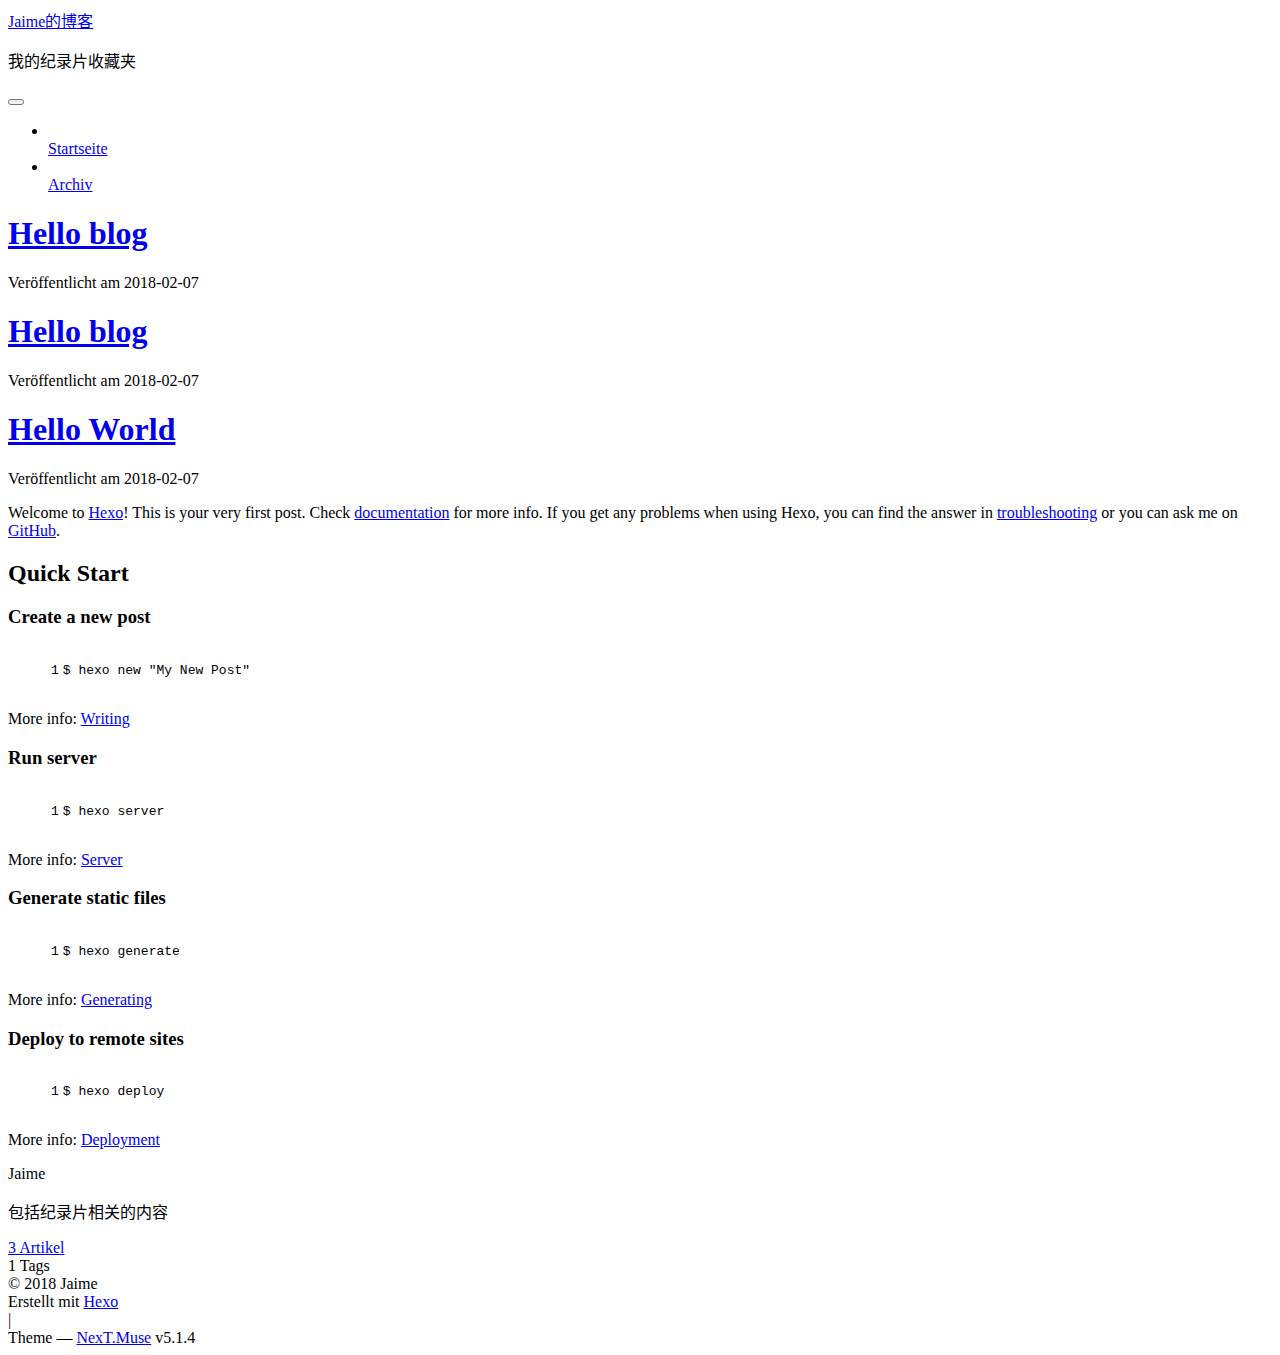
==== index.html @ 362475fe "Site updated: 2018-02-07 18:49:34" ====
<!DOCTYPE html>



  


<html class="theme-next muse use-motion" lang="zh-CN">
<head>
  <meta charset="UTF-8"/>
<meta http-equiv="X-UA-Compatible" content="IE=edge" />
<meta name="viewport" content="width=device-width, initial-scale=1, maximum-scale=1"/>
<meta name="theme-color" content="#222">









<meta http-equiv="Cache-Control" content="no-transform" />
<meta http-equiv="Cache-Control" content="no-siteapp" />
















  
  
  <link href="/Jaimell.github.io/lib/fancybox/source/jquery.fancybox.css?v=2.1.5" rel="stylesheet" type="text/css" />







<link href="/Jaimell.github.io/lib/font-awesome/css/font-awesome.min.css?v=4.6.2" rel="stylesheet" type="text/css" />

<link href="/Jaimell.github.io/css/main.css?v=5.1.4" rel="stylesheet" type="text/css" />


  <link rel="apple-touch-icon" sizes="180x180" href="/Jaimell.github.io/images/apple-touch-icon-next.png?v=5.1.4">


  <link rel="icon" type="image/png" sizes="32x32" href="/Jaimell.github.io/images/favicon-32x32-next.png?v=5.1.4">


  <link rel="icon" type="image/png" sizes="16x16" href="/Jaimell.github.io/images/favicon-16x16-next.png?v=5.1.4">


  <link rel="mask-icon" href="/Jaimell.github.io/images/logo.svg?v=5.1.4" color="#222">





  <meta name="keywords" content="Hexo, NexT" />










<meta name="description" content="包括纪录片相关的内容">
<meta property="og:type" content="website">
<meta property="og:title" content="Jaime的博客">
<meta property="og:url" content="https://github.com/Jaimell/Jaimell.github.io/index.html">
<meta property="og:site_name" content="Jaime的博客">
<meta property="og:description" content="包括纪录片相关的内容">
<meta property="og:locale" content="zh-CN">
<meta name="twitter:card" content="summary">
<meta name="twitter:title" content="Jaime的博客">
<meta name="twitter:description" content="包括纪录片相关的内容">



<script type="text/javascript" id="hexo.configurations">
  var NexT = window.NexT || {};
  var CONFIG = {
    root: '/Jaimell.github.io/',
    scheme: 'Muse',
    version: '5.1.4',
    sidebar: {"position":"left","display":"post","offset":12,"b2t":false,"scrollpercent":false,"onmobile":false},
    fancybox: true,
    tabs: true,
    motion: {"enable":true,"async":false,"transition":{"post_block":"fadeIn","post_header":"slideDownIn","post_body":"slideDownIn","coll_header":"slideLeftIn","sidebar":"slideUpIn"}},
    duoshuo: {
      userId: '0',
      author: 'Author'
    },
    algolia: {
      applicationID: '',
      apiKey: '',
      indexName: '',
      hits: {"per_page":10},
      labels: {"input_placeholder":"Search for Posts","hits_empty":"We didn't find any results for the search: ${query}","hits_stats":"${hits} results found in ${time} ms"}
    }
  };
</script>



  <link rel="canonical" href="https://github.com/Jaimell/Jaimell.github.io/"/>





  <title>Jaime的博客</title>
  








</head>

<body itemscope itemtype="http://schema.org/WebPage" lang="zh-CN">

  
  
    
  

  <div class="container sidebar-position-left 
  page-home">
    <div class="headband"></div>

    <header id="header" class="header" itemscope itemtype="http://schema.org/WPHeader">
      <div class="header-inner"><div class="site-brand-wrapper">
  <div class="site-meta ">
    

    <div class="custom-logo-site-title">
      <a href="/Jaimell.github.io/"  class="brand" rel="start">
        <span class="logo-line-before"><i></i></span>
        <span class="site-title">Jaime的博客</span>
        <span class="logo-line-after"><i></i></span>
      </a>
    </div>
      
        <p class="site-subtitle">我的纪录片收藏夹</p>
      
  </div>

  <div class="site-nav-toggle">
    <button>
      <span class="btn-bar"></span>
      <span class="btn-bar"></span>
      <span class="btn-bar"></span>
    </button>
  </div>
</div>

<nav class="site-nav">
  

  
    <ul id="menu" class="menu">
      
        
        <li class="menu-item menu-item-home">
          <a href="/Jaimell.github.io/" rel="section">
            
              <i class="menu-item-icon fa fa-fw fa-home"></i> <br />
            
            Startseite
          </a>
        </li>
      
        
        <li class="menu-item menu-item-archives">
          <a href="/Jaimell.github.io/archives/" rel="section">
            
              <i class="menu-item-icon fa fa-fw fa-archive"></i> <br />
            
            Archiv
          </a>
        </li>
      

      
    </ul>
  

  
</nav>



 </div>
    </header>

    <main id="main" class="main">
      <div class="main-inner">
        <div class="content-wrap">
          <div id="content" class="content">
            
  <section id="posts" class="posts-expand">
    
      

  

  
  
  

  <article class="post post-type-normal" itemscope itemtype="http://schema.org/Article">
  
  
  
  <div class="post-block">
    <link itemprop="mainEntityOfPage" href="https://github.com/Jaimell/Jaimell.github.io/Jaimell.github.io/2018/02/07/Hello-blog-1/">

    <span hidden itemprop="author" itemscope itemtype="http://schema.org/Person">
      <meta itemprop="name" content="Jaime">
      <meta itemprop="description" content="">
      <meta itemprop="image" content="/Jaimell.github.io/images/avatar.gif">
    </span>

    <span hidden itemprop="publisher" itemscope itemtype="http://schema.org/Organization">
      <meta itemprop="name" content="Jaime的博客">
    </span>

    
      <header class="post-header">

        
        
          <h1 class="post-title" itemprop="name headline">
                
                <a class="post-title-link" href="/Jaimell.github.io/2018/02/07/Hello-blog-1/" itemprop="url">Hello blog</a></h1>
        

        <div class="post-meta">
          <span class="post-time">
            
              <span class="post-meta-item-icon">
                <i class="fa fa-calendar-o"></i>
              </span>
              
                <span class="post-meta-item-text">Veröffentlicht am</span>
              
              <time title="Post created" itemprop="dateCreated datePublished" datetime="2018-02-07T15:24:14+08:00">
                2018-02-07
              </time>
            

            

            
          </span>

          

          
            
          

          
          

          

          

          

        </div>
      </header>
    

    
    
    
    <div class="post-body" itemprop="articleBody">

      
      

      
        
          
            
          
        
      
    </div>
    
    
    

    

    

    

    <footer class="post-footer">
      

      

      

      
      
        <div class="post-eof"></div>
      
    </footer>
  </div>
  
  
  
  </article>


    
      

  

  
  
  

  <article class="post post-type-normal" itemscope itemtype="http://schema.org/Article">
  
  
  
  <div class="post-block">
    <link itemprop="mainEntityOfPage" href="https://github.com/Jaimell/Jaimell.github.io/Jaimell.github.io/2018/02/07/Hello-blog/">

    <span hidden itemprop="author" itemscope itemtype="http://schema.org/Person">
      <meta itemprop="name" content="Jaime">
      <meta itemprop="description" content="">
      <meta itemprop="image" content="/Jaimell.github.io/images/avatar.gif">
    </span>

    <span hidden itemprop="publisher" itemscope itemtype="http://schema.org/Organization">
      <meta itemprop="name" content="Jaime的博客">
    </span>

    
      <header class="post-header">

        
        
          <h1 class="post-title" itemprop="name headline">
                
                <a class="post-title-link" href="/Jaimell.github.io/2018/02/07/Hello-blog/" itemprop="url">Hello blog</a></h1>
        

        <div class="post-meta">
          <span class="post-time">
            
              <span class="post-meta-item-icon">
                <i class="fa fa-calendar-o"></i>
              </span>
              
                <span class="post-meta-item-text">Veröffentlicht am</span>
              
              <time title="Post created" itemprop="dateCreated datePublished" datetime="2018-02-07T12:18:34+08:00">
                2018-02-07
              </time>
            

            

            
          </span>

          

          
            
          

          
          

          

          

          

        </div>
      </header>
    

    
    
    
    <div class="post-body" itemprop="articleBody">

      
      

      
        
          
            
          
        
      
    </div>
    
    
    

    

    

    

    <footer class="post-footer">
      

      

      

      
      
        <div class="post-eof"></div>
      
    </footer>
  </div>
  
  
  
  </article>


    
      

  

  
  
  

  <article class="post post-type-normal" itemscope itemtype="http://schema.org/Article">
  
  
  
  <div class="post-block">
    <link itemprop="mainEntityOfPage" href="https://github.com/Jaimell/Jaimell.github.io/Jaimell.github.io/2018/02/07/hello-world/">

    <span hidden itemprop="author" itemscope itemtype="http://schema.org/Person">
      <meta itemprop="name" content="Jaime">
      <meta itemprop="description" content="">
      <meta itemprop="image" content="/Jaimell.github.io/images/avatar.gif">
    </span>

    <span hidden itemprop="publisher" itemscope itemtype="http://schema.org/Organization">
      <meta itemprop="name" content="Jaime的博客">
    </span>

    
      <header class="post-header">

        
        
          <h1 class="post-title" itemprop="name headline">
                
                <a class="post-title-link" href="/Jaimell.github.io/2018/02/07/hello-world/" itemprop="url">Hello World</a></h1>
        

        <div class="post-meta">
          <span class="post-time">
            
              <span class="post-meta-item-icon">
                <i class="fa fa-calendar-o"></i>
              </span>
              
                <span class="post-meta-item-text">Veröffentlicht am</span>
              
              <time title="Post created" itemprop="dateCreated datePublished" datetime="2018-02-07T11:53:44+08:00">
                2018-02-07
              </time>
            

            

            
          </span>

          

          
            
          

          
          

          

          

          

        </div>
      </header>
    

    
    
    
    <div class="post-body" itemprop="articleBody">

      
      

      
        
          
            <p>Welcome to <a href="https://hexo.io/" target="_blank" rel="noopener">Hexo</a>! This is your very first post. Check <a href="https://hexo.io/docs/" target="_blank" rel="noopener">documentation</a> for more info. If you get any problems when using Hexo, you can find the answer in <a href="https://hexo.io/docs/troubleshooting.html" target="_blank" rel="noopener">troubleshooting</a> or you can ask me on <a href="https://github.com/hexojs/hexo/issues">GitHub</a>.</p>
<h2 id="Quick-Start"><a href="#Quick-Start" class="headerlink" title="Quick Start"></a>Quick Start</h2><h3 id="Create-a-new-post"><a href="#Create-a-new-post" class="headerlink" title="Create a new post"></a>Create a new post</h3><figure class="highlight bash"><table><tr><td class="gutter"><pre><span class="line">1</span><br></pre></td><td class="code"><pre><span class="line">$ hexo new <span class="string">"My New Post"</span></span><br></pre></td></tr></table></figure>
<p>More info: <a href="https://hexo.io/docs/writing.html" target="_blank" rel="noopener">Writing</a></p>
<h3 id="Run-server"><a href="#Run-server" class="headerlink" title="Run server"></a>Run server</h3><figure class="highlight bash"><table><tr><td class="gutter"><pre><span class="line">1</span><br></pre></td><td class="code"><pre><span class="line">$ hexo server</span><br></pre></td></tr></table></figure>
<p>More info: <a href="https://hexo.io/docs/server.html" target="_blank" rel="noopener">Server</a></p>
<h3 id="Generate-static-files"><a href="#Generate-static-files" class="headerlink" title="Generate static files"></a>Generate static files</h3><figure class="highlight bash"><table><tr><td class="gutter"><pre><span class="line">1</span><br></pre></td><td class="code"><pre><span class="line">$ hexo generate</span><br></pre></td></tr></table></figure>
<p>More info: <a href="https://hexo.io/docs/generating.html" target="_blank" rel="noopener">Generating</a></p>
<h3 id="Deploy-to-remote-sites"><a href="#Deploy-to-remote-sites" class="headerlink" title="Deploy to remote sites"></a>Deploy to remote sites</h3><figure class="highlight bash"><table><tr><td class="gutter"><pre><span class="line">1</span><br></pre></td><td class="code"><pre><span class="line">$ hexo deploy</span><br></pre></td></tr></table></figure>
<p>More info: <a href="https://hexo.io/docs/deployment.html" target="_blank" rel="noopener">Deployment</a></p>

          
        
      
    </div>
    
    
    

    

    

    

    <footer class="post-footer">
      

      

      

      
      
        <div class="post-eof"></div>
      
    </footer>
  </div>
  
  
  
  </article>


    
  </section>

  


          </div>
          


          

        </div>
        
          
  
  <div class="sidebar-toggle">
    <div class="sidebar-toggle-line-wrap">
      <span class="sidebar-toggle-line sidebar-toggle-line-first"></span>
      <span class="sidebar-toggle-line sidebar-toggle-line-middle"></span>
      <span class="sidebar-toggle-line sidebar-toggle-line-last"></span>
    </div>
  </div>

  <aside id="sidebar" class="sidebar">
    
    <div class="sidebar-inner">

      

      

      <section class="site-overview-wrap sidebar-panel sidebar-panel-active">
        <div class="site-overview">
          <div class="site-author motion-element" itemprop="author" itemscope itemtype="http://schema.org/Person">
            
              <p class="site-author-name" itemprop="name">Jaime</p>
              <p class="site-description motion-element" itemprop="description">包括纪录片相关的内容</p>
          </div>

          <nav class="site-state motion-element">

            
              <div class="site-state-item site-state-posts">
              
                <a href="/Jaimell.github.io/archives/">
              
                  <span class="site-state-item-count">3</span>
                  <span class="site-state-item-name">Artikel</span>
                </a>
              </div>
            

            

            
              
              
              <div class="site-state-item site-state-tags">
                
                  <span class="site-state-item-count">1</span>
                  <span class="site-state-item-name">Tags</span>
                
              </div>
            

          </nav>

          

          

          
          

          
          

          

        </div>
      </section>

      

      

    </div>
  </aside>


        
      </div>
    </main>

    <footer id="footer" class="footer">
      <div class="footer-inner">
        <div class="copyright">&copy; <span itemprop="copyrightYear">2018</span>
  <span class="with-love">
    <i class="fa fa-user"></i>
  </span>
  <span class="author" itemprop="copyrightHolder">Jaime</span>

  
</div>


  <div class="powered-by">Erstellt mit  <a class="theme-link" target="_blank" href="https://hexo.io">Hexo</a></div>



  <span class="post-meta-divider">|</span>



  <div class="theme-info">Theme &mdash; <a class="theme-link" target="_blank" href="https://github.com/iissnan/hexo-theme-next">NexT.Muse</a> v5.1.4</div>




        







        
      </div>
    </footer>

    
      <div class="back-to-top">
        <i class="fa fa-arrow-up"></i>
        
      </div>
    

    

  </div>

  

<script type="text/javascript">
  if (Object.prototype.toString.call(window.Promise) !== '[object Function]') {
    window.Promise = null;
  }
</script>









  












  
  
    <script type="text/javascript" src="/Jaimell.github.io/lib/jquery/index.js?v=2.1.3"></script>
  

  
  
    <script type="text/javascript" src="/Jaimell.github.io/lib/fastclick/lib/fastclick.min.js?v=1.0.6"></script>
  

  
  
    <script type="text/javascript" src="/Jaimell.github.io/lib/jquery_lazyload/jquery.lazyload.js?v=1.9.7"></script>
  

  
  
    <script type="text/javascript" src="/Jaimell.github.io/lib/velocity/velocity.min.js?v=1.2.1"></script>
  

  
  
    <script type="text/javascript" src="/Jaimell.github.io/lib/velocity/velocity.ui.min.js?v=1.2.1"></script>
  

  
  
    <script type="text/javascript" src="/Jaimell.github.io/lib/fancybox/source/jquery.fancybox.pack.js?v=2.1.5"></script>
  


  


  <script type="text/javascript" src="/Jaimell.github.io/js/src/utils.js?v=5.1.4"></script>

  <script type="text/javascript" src="/Jaimell.github.io/js/src/motion.js?v=5.1.4"></script>



  
  

  

  


  <script type="text/javascript" src="/Jaimell.github.io/js/src/bootstrap.js?v=5.1.4"></script>



  


  




	





  





  












  





  

  

  

  
  

  

  

  

</body>
</html>
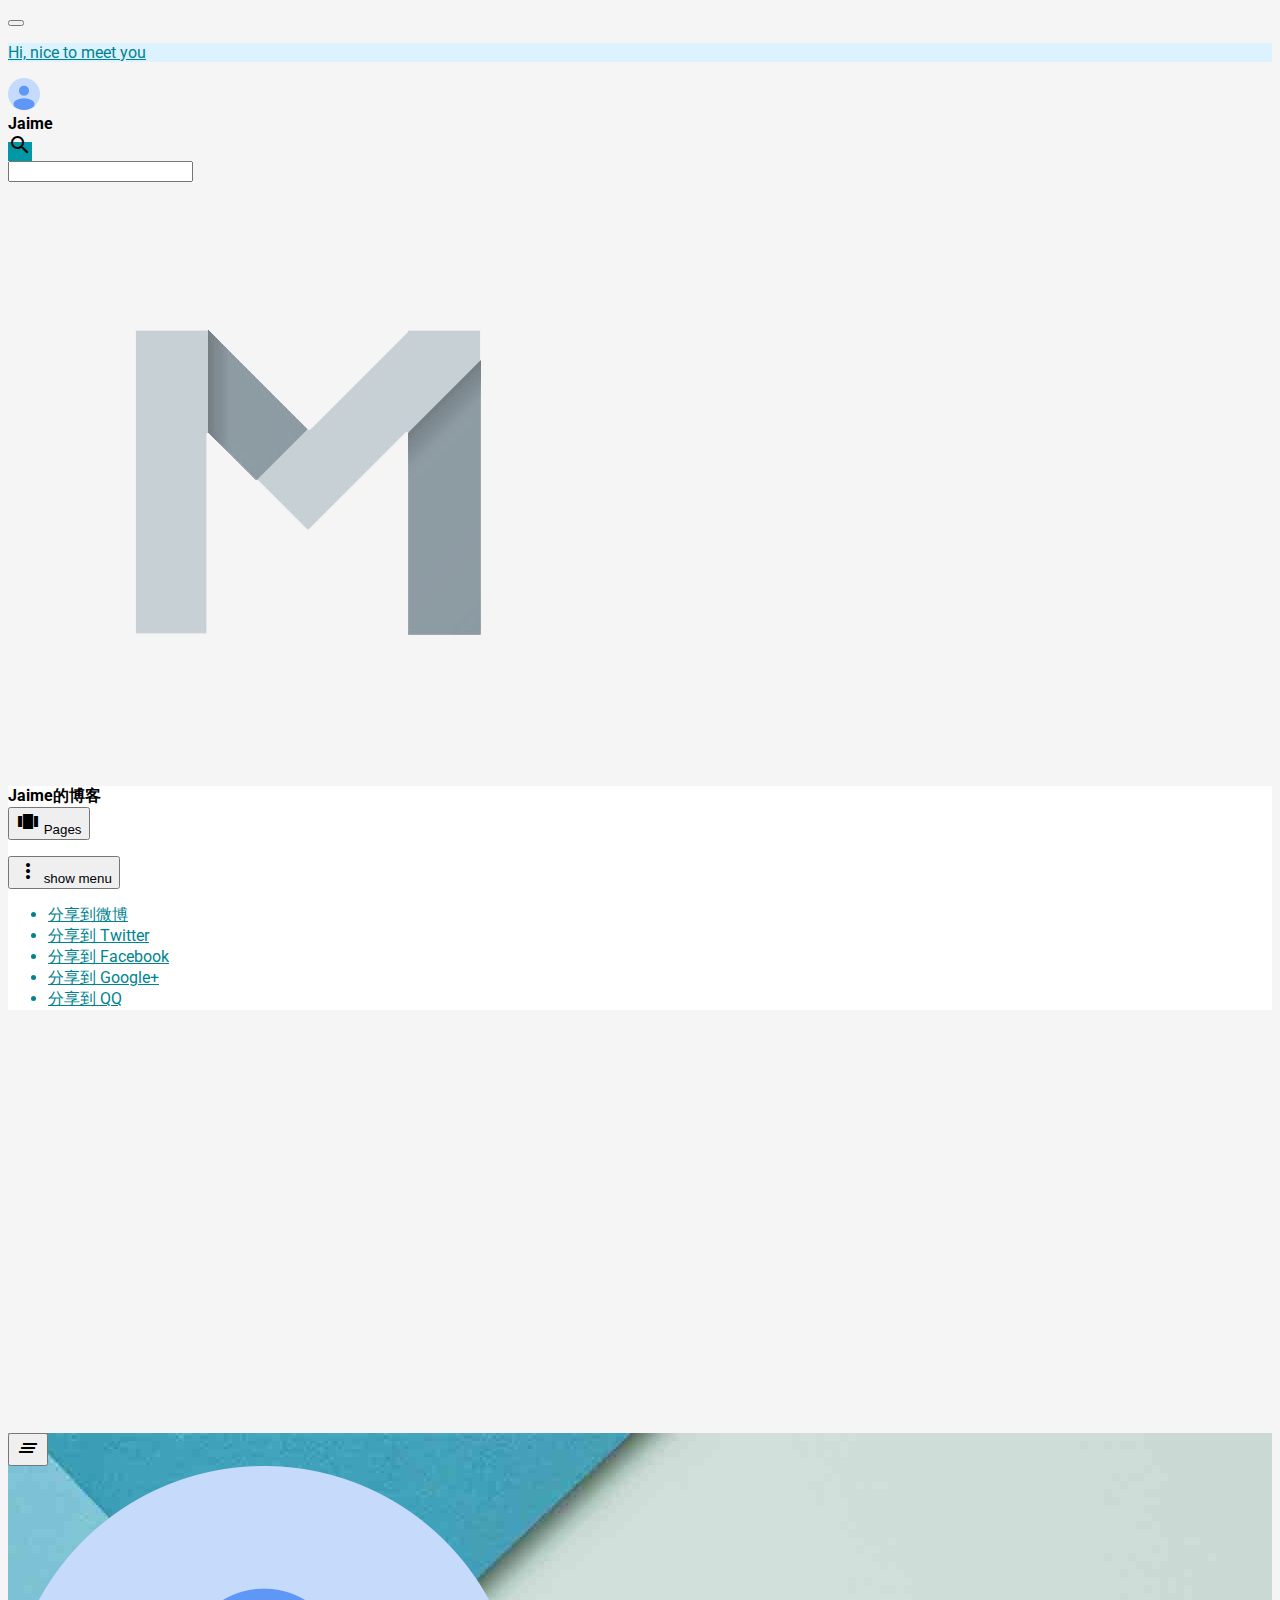
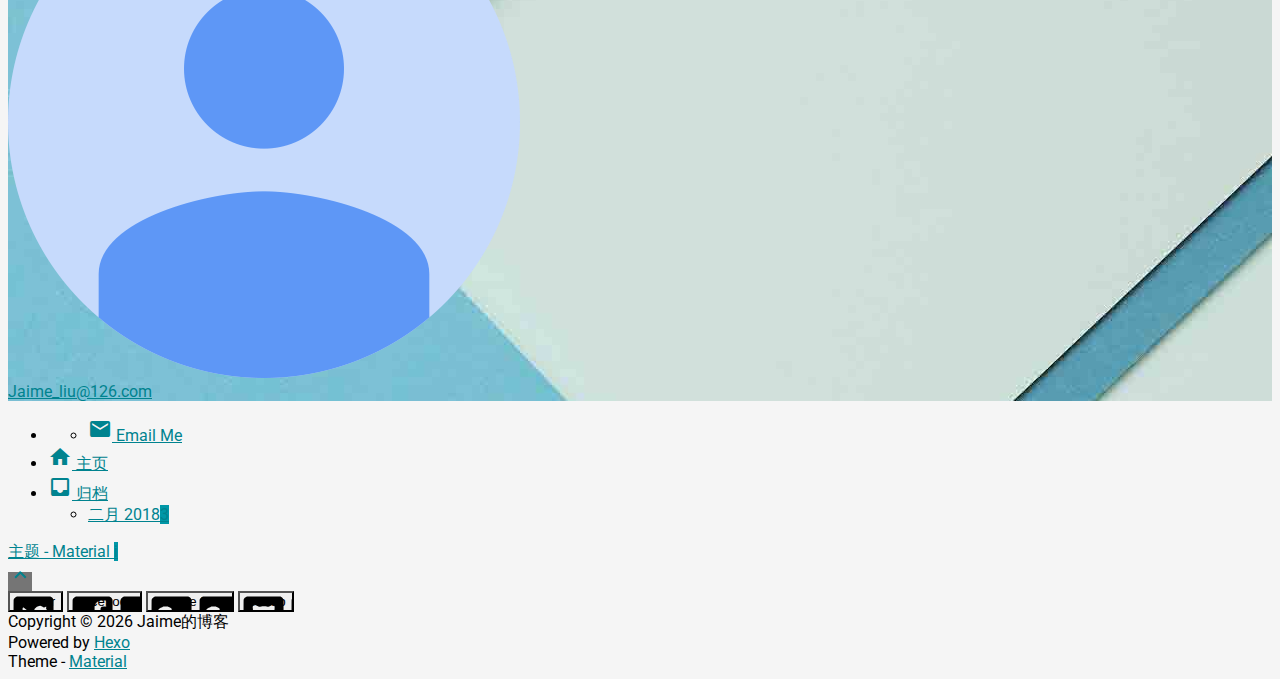
==== commit ed8d0dbf: "Site updated: 2018-02-07 20:38:04" ====
--- a/index.html
+++ b/index.html
@@ -1,738 +1,921 @@
 <!DOCTYPE html>
-
-
-
-  
-
-
-<html class="theme-next muse use-motion" lang="zh-CN">
-<head>
-  <meta charset="UTF-8"/>
-<meta http-equiv="X-UA-Compatible" content="IE=edge" />
-<meta name="viewport" content="width=device-width, initial-scale=1, maximum-scale=1"/>
-<meta name="theme-color" content="#222">
-
-
-
-
-
-
-
-
-
-<meta http-equiv="Cache-Control" content="no-transform" />
-<meta http-equiv="Cache-Control" content="no-siteapp" />
-
-
-
-
-
-
-
-
-
-
-
-
-
-
-
-
-  
-  
-  <link href="/Jaimell.github.io/lib/fancybox/source/jquery.fancybox.css?v=2.1.5" rel="stylesheet" type="text/css" />
-
-
-
-
-
-
-
-<link href="/Jaimell.github.io/lib/font-awesome/css/font-awesome.min.css?v=4.6.2" rel="stylesheet" type="text/css" />
-
-<link href="/Jaimell.github.io/css/main.css?v=5.1.4" rel="stylesheet" type="text/css" />
-
-
-  <link rel="apple-touch-icon" sizes="180x180" href="/Jaimell.github.io/images/apple-touch-icon-next.png?v=5.1.4">
-
-
-  <link rel="icon" type="image/png" sizes="32x32" href="/Jaimell.github.io/images/favicon-32x32-next.png?v=5.1.4">
-
-
-  <link rel="icon" type="image/png" sizes="16x16" href="/Jaimell.github.io/images/favicon-16x16-next.png?v=5.1.4">
-
-
-  <link rel="mask-icon" href="/Jaimell.github.io/images/logo.svg?v=5.1.4" color="#222">
-
-
-
-
-
-  <meta name="keywords" content="Hexo, NexT" />
-
-
-
-
-
-
-
-
-
-
-<meta name="description" content="包括纪录片相关的内容">
-<meta property="og:type" content="website">
-<meta property="og:title" content="Jaime的博客">
-<meta property="og:url" content="https://github.com/Jaimell/Jaimell.github.io/index.html">
-<meta property="og:site_name" content="Jaime的博客">
-<meta property="og:description" content="包括纪录片相关的内容">
-<meta property="og:locale" content="zh-CN">
-<meta name="twitter:card" content="summary">
-<meta name="twitter:title" content="Jaime的博客">
-<meta name="twitter:description" content="包括纪录片相关的内容">
-
-
-
-<script type="text/javascript" id="hexo.configurations">
-  var NexT = window.NexT || {};
-  var CONFIG = {
-    root: '/Jaimell.github.io/',
-    scheme: 'Muse',
-    version: '5.1.4',
-    sidebar: {"position":"left","display":"post","offset":12,"b2t":false,"scrollpercent":false,"onmobile":false},
-    fancybox: true,
-    tabs: true,
-    motion: {"enable":true,"async":false,"transition":{"post_block":"fadeIn","post_header":"slideDownIn","post_body":"slideDownIn","coll_header":"slideLeftIn","sidebar":"slideUpIn"}},
-    duoshuo: {
-      userId: '0',
-      author: 'Author'
+<html style="display: none;" lang="zh">
+    <head>
+    <meta charset="utf-8">
+    <!--
+        © Material Theme
+        https://github.com/viosey/hexo-theme-material
+        Version: 1.4.0 -->
+    <script>window.materialVersion = "1.4.0"</script>
+
+    <!-- Title -->
+    
+    <title>
+        
+        Jaime的博客
+    </title>
+
+    <!-- dns prefetch -->
+    <meta http-equiv="x-dns-prefetch-control" content="on">
+    
+    
+    
+    
+    
+    
+    
+    
+    
+    
+
+    <!-- Meta & Info -->
+    <meta http-equiv="X-UA-Compatible">
+    <meta name="viewport" content="width=device-width, initial-scale=1, user-scalable=no">
+    <meta name="theme-color" content="#0097A7">
+    <meta name="author" content="Jaime">
+    <meta name="description" itemprop="description" content="包括纪录片相关的内容">
+    <meta name="keywords" content="null">
+
+    <!-- Site Verification -->
+    
+    
+
+    <!-- Favicons -->
+    <link rel="icon shortcut" type="image/ico" href="/img/favicon.png">
+    <link rel="icon" sizes="192x192" href="/img/favicon.png">
+    <link rel="apple-touch-icon" href="/img/favicon.png">
+
+    <!--iOS -->
+    <meta name="apple-mobile-web-app-title" content="Title">
+    <meta name="apple-mobile-web-app-capable" content="yes">
+    <meta name="apple-mobile-web-app-status-bar-style" content="black">
+    <meta name="HandheldFriendly" content="True">
+    <meta name="MobileOptimized" content="480">
+
+    <!-- Add to homescreen for Chrome on Android -->
+    <meta name="mobile-web-app-capable" content="yes">
+
+    <!-- Add to homescreen for Safari on iOS -->
+    <meta name="apple-mobile-web-app-capable" content="yes">
+    <meta name="apple-mobile-web-app-status-bar-style" content="black">
+    <meta name="apple-mobile-web-app-title" content="Jaime的博客">
+
+    <!-- The Open Graph protocol -->
+    <meta property="og:url" content="https://github.com/Jaimell/Jaimell.github.io">
+    <meta property="og:type" content="blog">
+    <meta property="og:title" content="Jaime的博客">
+    <meta property="og:image" content="/img/favicon.png" />
+    <meta property="og:description" content="包括纪录片相关的内容">
+    
+
+    
+
+    <!-- The Twitter Card protocol -->
+    <meta name="twitter:title" content="Jaime的博客">
+    <meta name="twitter:description" content="包括纪录片相关的内容">
+    <meta name="twitter:image" content="/img/favicon.png">
+    <meta name="twitter:card" content="summary_large_image" />
+    <meta name="twitter:url" content="https://github.com/Jaimell/Jaimell.github.io" />
+
+    <!-- Add canonical link for SEO -->
+    
+        <link rel="canonical" href="https://github.com/Jaimell/Jaimell.github.io" />
+    
+
+    <!-- Structured-data for SEO -->
+    
+        
+<script type="application/ld+json">
+{
+    "@context": "http://schema.org",
+    "@type": "Website",
+    "publisher": {
+        "@type": "Organization",
+        "name": "Jaime的博客",
+        "logo": "/img/favicon.png"
     },
-    algolia: {
-      applicationID: '',
-      apiKey: '',
-      indexName: '',
-      hits: {"per_page":10},
-      labels: {"input_placeholder":"Search for Posts","hits_empty":"We didn't find any results for the search: ${query}","hits_stats":"${hits} results found in ${time} ms"}
+    "url": "https://github.com/Jaimell/Jaimell.github.io/Jaimell.github.io/index.html",
+    "image": {
+        "@type": "ImageObject",
+        "url": "/img/favicon.png"
+    },
+    "mainEntityOfPage": {
+        "@type": "WebPage",
+        "@id": "https://github.com/Jaimell/Jaimell.github.io"
+    },
+    "description": "包括纪录片相关的内容"
+}
+</script>
+
+
+
+
+    
+
+    <!--[if lte IE 9]>
+        <link rel="stylesheet" href="/css/ie-blocker.css">
+
+        
+            <script src="/js/ie-blocker.zhCN.js"></script>
+        
+    <![endif]-->
+
+    <!-- Import lsloader -->
+    <script>(function(){window.lsloader={jsRunSequence:[],jsnamemap:{},cssnamemap:{}};lsloader.removeLS=function(key){try{localStorage.removeItem(key)}catch(e){}};lsloader.setLS=function(key,val){try{localStorage.setItem(key,val)}catch(e){}};lsloader.getLS=function(key){var val="";try{val=localStorage.getItem(key)}catch(e){val=""}return val};versionString="/*"+materialVersion+"*/";lsloader.clean=function(){try{var keys=[];for(var i=0;i<localStorage.length;i++){keys.push(localStorage.key(i))}keys.forEach(function(key){var data=lsloader.getLS(key);if(data&&data.indexOf(versionString)===-1){lsloader.removeLS(key)}})}catch(e){}};lsloader.clean();lsloader.load=function(jsname,jspath,cssonload){cssonload=cssonload||function(){};var code;code=this.getLS(jsname);if(code&&code.indexOf(versionString)===-1){this.removeLS(jsname);this.requestResource(jsname,jspath,cssonload);return}if(code){var versionNumber=code.split(versionString)[0];if(versionNumber!=jspath){console.log("reload:"+jspath);this.removeLS(jsname);this.requestResource(jsname,jspath,cssonload);return}code=code.split(versionString)[1];if(/\.js?.+$/.test(versionNumber)){this.jsRunSequence.push({name:jsname,code:code});this.runjs(jspath,jsname,code)}else{document.getElementById(jsname).appendChild(document.createTextNode(code));cssonload()}}else{this.requestResource(jsname,jspath,cssonload)}};lsloader.requestResource=function(name,path,cssonload){var that=this;if(/\.js?.+$/.test(path)){this.iojs(path,name,function(path,name,code){that.setLS(name,path+versionString+code);that.runjs(path,name,code)})}else if(/\.css?.+$/.test(path)){this.iocss(path,name,function(code){document.getElementById(name).appendChild(document.createTextNode(code));that.setLS(name,path+versionString+code)},cssonload)}};lsloader.iojs=function(path,jsname,callback){var that=this;that.jsRunSequence.push({name:jsname,code:""});try{var xhr=new XMLHttpRequest;xhr.open("get",path,true);xhr.onreadystatechange=function(){if(xhr.readyState==4){if(xhr.status>=200&&xhr.status<300||xhr.status==304){if(xhr.response!=""){callback(path,jsname,xhr.response);return}}that.jsfallback(path,jsname)}};xhr.send(null)}catch(e){that.jsfallback(path,jsname)}};lsloader.iocss=function(path,jsname,callback,cssonload){var that=this;try{var xhr=new XMLHttpRequest;xhr.open("get",path,true);xhr.onreadystatechange=function(){if(xhr.readyState==4){if(xhr.status>=200&&xhr.status<300||xhr.status==304){if(xhr.response!=""){callback(xhr.response);cssonload();return}}that.cssfallback(path,jsname,cssonload)}};xhr.send(null)}catch(e){that.cssfallback(path,jsname,cssonload)}};lsloader.iofonts=function(path,jsname,callback,cssonload){var that=this;try{var xhr=new XMLHttpRequest;xhr.open("get",path,true);xhr.onreadystatechange=function(){if(xhr.readyState==4){if(xhr.status>=200&&xhr.status<300||xhr.status==304){if(xhr.response!=""){callback(xhr.response);cssonload();return}}that.cssfallback(path,jsname,cssonload)}};xhr.send(null)}catch(e){that.cssfallback(path,jsname,cssonload)}};lsloader.runjs=function(path,name,code){if(!!name&&!!code){for(var k in this.jsRunSequence){if(this.jsRunSequence[k].name==name){this.jsRunSequence[k].code=code}}}if(!!this.jsRunSequence[0]&&!!this.jsRunSequence[0].code&&this.jsRunSequence[0].status!="failed"){var script=document.createElement("script");script.appendChild(document.createTextNode(this.jsRunSequence[0].code));script.type="text/javascript";document.getElementsByTagName("head")[0].appendChild(script);this.jsRunSequence.shift();if(this.jsRunSequence.length>0){this.runjs()}}else if(!!this.jsRunSequence[0]&&this.jsRunSequence[0].status=="failed"){var that=this;var script=document.createElement("script");script.src=this.jsRunSequence[0].path;script.type="text/javascript";this.jsRunSequence[0].status="loading";script.onload=function(){that.jsRunSequence.shift();if(that.jsRunSequence.length>0){that.runjs()}};document.body.appendChild(script)}};lsloader.tagLoad=function(path,name){this.jsRunSequence.push({name:name,code:"",path:path,status:"failed"});this.runjs()};lsloader.jsfallback=function(path,name){if(!!this.jsnamemap[name]){return}else{this.jsnamemap[name]=name}for(var k in this.jsRunSequence){if(this.jsRunSequence[k].name==name){this.jsRunSequence[k].code="";this.jsRunSequence[k].status="failed";this.jsRunSequence[k].path=path}}this.runjs()};lsloader.cssfallback=function(path,name,cssonload){if(!!this.cssnamemap[name]){return}else{this.cssnamemap[name]=1}var link=document.createElement("link");link.type="text/css";link.href=path;link.rel="stylesheet";link.onload=link.onerror=cssonload;var root=document.getElementsByTagName("script")[0];root.parentNode.insertBefore(link,root)};lsloader.runInlineScript=function(scriptId,codeId){var code=document.getElementById(codeId).innerText;this.jsRunSequence.push({name:scriptId,code:code});this.runjs()};lsloader.loadCombo=function(jslist){var updateList="";var requestingModules={};for(var k in jslist){var LS=this.getLS(jslist[k].name);if(!!LS){var version=LS.split(versionString)[0];var code=LS.split(versionString)[1]}else{var version=""}if(version==jslist[k].path){this.jsRunSequence.push({name:jslist[k].name,code:code,path:jslist[k].path})}else{this.jsRunSequence.push({name:jslist[k].name,code:null,path:jslist[k].path,status:"comboloading"});requestingModules[jslist[k].name]=true;updateList+=(updateList==""?"":";")+jslist[k].path}}var that=this;if(!!updateList){var xhr=new XMLHttpRequest;xhr.open("get",combo+updateList,true);xhr.onreadystatechange=function(){if(xhr.readyState==4){if(xhr.status>=200&&xhr.status<300||xhr.status==304){if(xhr.response!=""){that.runCombo(xhr.response,requestingModules);return}}else{for(var i in that.jsRunSequence){if(requestingModules[that.jsRunSequence[i].name]){that.jsRunSequence[i].status="failed"}}that.runjs()}}};xhr.send(null)}this.runjs()};lsloader.runCombo=function(comboCode,requestingModules){comboCode=comboCode.split("/*combojs*/");comboCode.shift();for(var k in this.jsRunSequence){if(!!requestingModules[this.jsRunSequence[k].name]&&!!comboCode[0]){this.jsRunSequence[k].status="comboJS";this.jsRunSequence[k].code=comboCode[0];this.setLS(this.jsRunSequence[k].name,this.jsRunSequence[k].path+versionString+comboCode[0]);comboCode.shift()}}this.runjs()}})();</script>
+
+    <!-- Import CSS & jQuery -->
+    
+        <style id="css/material.min.css"></style><script>if(typeof window.lsLoadCSSMaxNums === "undefined")window.lsLoadCSSMaxNums = 0;window.lsLoadCSSMaxNums++;lsloader.load("css/material.min.css","/Jaimell.github.io/css/material.min.css?fJTiM/K1J3dWIruo3pxtAw==",function(){if(typeof window.lsLoadCSSNums === "undefined")window.lsLoadCSSNums = 0;window.lsLoadCSSNums++;if(window.lsLoadCSSNums == window.lsLoadCSSMaxNums)document.documentElement.style.display="";})</script>
+        <style id="css/style.min.css"></style><script>if(typeof window.lsLoadCSSMaxNums === "undefined")window.lsLoadCSSMaxNums = 0;window.lsLoadCSSMaxNums++;lsloader.load("css/style.min.css","/Jaimell.github.io/css/style.min.css?oCSEO3ST+aEypEwttTDI9g==",function(){if(typeof window.lsLoadCSSNums === "undefined")window.lsLoadCSSNums = 0;window.lsLoadCSSNums++;if(window.lsLoadCSSNums == window.lsLoadCSSMaxNums)document.documentElement.style.display="";})</script>
+        
+        
+            <style>
+    
+    .footer-sns-facebook {
+        background-image: url([data-uri]);
     }
-  };
+    
+    
+    .footer-sns-twitter {
+        background-image: url([data-uri]);
+    }
+    
+    
+    .footer-sns-gplus {
+        background-image: url([data-uri]);
+    }
+    
+    
+    
+    
+    
+    .footer-sns-github {
+        background-image: url([data-uri]);
+    }
+    
+    
+    
+    
+    
+</style>
+
+        
+        <!-- Config CSS -->
+
+<!-- Other Styles -->
+<style>
+  body, html {
+    font-family: Roboto, "Helvetica Neue", Helvetica, "PingFang SC", "Hiragino Sans GB", "Microsoft YaHei", "微软雅黑", Arial, sans-serif;
+  }
+
+  a {
+    color: #00838F;
+  }
+
+  .mdl-card__media,
+  #search-label,
+  #search-form-label:after,
+  #scheme-Paradox .hot_tags-count,
+  #scheme-Paradox .sidebar_archives-count,
+  #scheme-Paradox .sidebar-colored .sidebar-header,
+  #scheme-Paradox .sidebar-colored .sidebar-badge{
+    background-color: #0097A7 !important;
+  }
+
+  /* Sidebar User Drop Down Menu Text Color */
+  #scheme-Paradox .sidebar-colored .sidebar-nav>.dropdown>.dropdown-menu>li>a:hover,
+  #scheme-Paradox .sidebar-colored .sidebar-nav>.dropdown>.dropdown-menu>li>a:focus {
+    color: #0097A7 !important;
+  }
+
+  #post_entry-right-info,
+  .sidebar-colored .sidebar-nav li:hover > a,
+  .sidebar-colored .sidebar-nav li:hover > a i,
+  .sidebar-colored .sidebar-nav li > a:hover,
+  .sidebar-colored .sidebar-nav li > a:hover i,
+  .sidebar-colored .sidebar-nav li > a:focus i,
+  .sidebar-colored .sidebar-nav > .open > a,
+  .sidebar-colored .sidebar-nav > .open > a:hover,
+  .sidebar-colored .sidebar-nav > .open > a:focus,
+  #ds-reset #ds-ctx .ds-ctx-entry .ds-ctx-head a {
+    color: #0097A7 !important;
+  }
+
+  .toTop {
+    background: #757575 !important;
+  }
+
+  .material-layout .material-post>.material-nav,
+  .material-layout .material-index>.material-nav,
+  .material-nav a {
+    color: #757575;
+  }
+
+  #scheme-Paradox .MD-burger-layer {
+    background-color: #757575;
+  }
+
+  #scheme-Paradox #post-toc-trigger-btn {
+    color: #757575;
+  }
+
+  .post-toc a:hover {
+    color: #00838F;
+    text-decoration: underline;
+  }
+
+</style>
+
+
+<!-- Theme Background Related-->
+
+    <style>
+      body{
+        background-color: #F5F5F5;
+      }
+
+      /* blog_info bottom background */
+      #scheme-Paradox .material-layout .something-else .mdl-card__supporting-text{
+        background-color: #fff;
+      }
+    </style>
+
+
+
+
+<!-- Fade Effect -->
+
+    <style>
+      .fade {
+        transition: all 800ms linear;
+        -webkit-transform: translate3d(0,0,0);
+        -moz-transform: translate3d(0,0,0);
+        -ms-transform: translate3d(0,0,0);
+        -o-transform: translate3d(0,0,0);
+        transform: translate3d(0,0,0);
+        opacity: 1;
+      }
+
+      .fade.out{
+        opacity: 0;
+      }
+    </style>
+
+
+<!-- Import Font -->
+
+    <link href="https://fonts.googleapis.com/css?family=Roboto:300,400,500" rel="stylesheet">
+    <link href="https://fonts.googleapis.com/icon?family=Material+Icons"rel="stylesheet">
+
+
+        <script>lsloader.load("js/jquery.min.js","/Jaimell.github.io/js/jquery.min.js?qcusAULNeBksqffqUM2+Ig==")</script>
+    
+    
+    <script>function Queue(){this.dataStore=[];this.offer=b;this.poll=d;this.execNext=a;this.debug=false;this.startDebug=c;function b(e){if(this.debug){console.log("Offered a Queued Function.")}if(typeof e==="function"){this.dataStore.push(e)}else{console.log("You must offer a function.")}}function d(){if(this.debug){console.log("Polled a Queued Function.")}return this.dataStore.shift()}function a(){var e=this.poll();if(e!==undefined){if(this.debug){console.log("Run a Queued Function.")}e()}}function c(){this.debug=true}}var queue=new Queue();</script>
+
+    <!-- Analytics -->
+    
+
+    <!-- Custom Head -->
+    
+</head>
+
+
+    
+        <body id="scheme-Paradox" class="lazy">
+            <div class="material-layout  mdl-js-layout has-drawer is-upgraded">
+                
+
+                <!-- Main Container -->
+                <main class="material-layout__content" id="main">
+
+                    <!-- Top Anchor -->
+                    <div id="top"></div>
+
+                    
+                        <!-- Hamburger Button -->
+                        <button class="MD-burger-icon sidebar-toggle">
+                            <span class="MD-burger-layer"></span>
+                        </button>
+                    
+
+                    <!-- Index Module -->
+<div class="material-index mdl-grid">
+    
+        <!-- Paradox Header -->
+        <!-- Daily pic -->
+<div class="mdl-card mdl-shadow--2dp daily-pic mdl-cell mdl-cell--8-col index-top-block">
+
+    <!-- Pic & Slogan -->
+    <div class="mdl-card__media mdl-color-text--grey-50" style="background-image:url(/img/daily_pic.png)">
+        <p class="index-top-block-slogan"><a href="#">
+        
+            
+                Hi, nice to meet you
+            
+        
+        </a></p>
+    </div>
+
+    <!-- Avatar & Name -->
+    <div class="mdl-card__supporting-text meta mdl-color-text--grey-600">
+        <!-- Author Avatar -->
+        <div id="author-avatar">
+            <img src="/img/avatar.png" width="32px" height="32px" alt="avatar">
+        </div>
+        <div>
+            <strong>Jaime</strong>
+        </div>
+    </div>
+</div>
+
+        <!-- Blog info -->
+<div class="mdl-card mdl-shadow--2dp something-else mdl-cell mdl-cell--8-col mdl-cell--4-col-desktop index-top-block">
+
+    <!-- Search -->
+    
+    <!-- Google -->
+    <div class="mdl-textfield mdl-js-textfield mdl-textfield--expandable" method="post" action="">
+        <label id="search-label" class="mdl-button mdl-js-ripple-effect mdl-js-button mdl-button--fab mdl-color--accent mdl-shadow--4dp" for="search">
+            <i class="material-icons mdl-color-text--white" role="presentation">search</i>
+        </label>
+
+        <form autocomplete="off" id="search-form" method="get" action="//google.com/search" accept-charset="UTF-8" class="mdl-textfield__expandable-holder" target="_blank">
+            <input class="mdl-textfield__input search-input" type="search" name="q" id="search" placeholder="">
+            <label id="search-form-label" class="mdl-textfield__label" for="search"></label>
+
+            <input type="hidden" name="sitesearch" value="https://github.com/Jaimell/Jaimell.github.io">
+        </form>
+    </div>
+
+
+
+
+
+
+
+    <!-- LOGO -->
+    <div class="something-else-logo mdl-color--white mdl-color-text--grey-600">
+        <a href="#" target="_blank">
+            <img src="/img/logo.png" alt="logo" />
+        </a>
+    </div>
+
+    <!-- Infomation -->
+    <div class="mdl-card__supporting-text meta meta--fill mdl-color-text--grey-600">
+        <!-- Blog Title -->
+        <div>
+            <strong>Jaime的博客</strong>
+        </div>
+        <div class="section-spacer"></div>
+
+        <!-- Pages -->
+        <button id="show-pages-button" class="mdl-button mdl-js-button mdl-js-ripple-effect mdl-button--icon">
+            <i class="material-icons" role="presentation">view_carousel</i>
+            <span class="visuallyhidden">Pages</span>
+        </button>
+        <ul class="mdl-menu mdl-js-menu mdl-menu--bottom-right" for="show-pages-button">
+            
+        </ul>
+
+        <!-- Menu -->
+        <button id="menubtn" class="mdl-button mdl-js-button mdl-js-ripple-effect mdl-button--icon">
+            <i class="material-icons" role="presentation">more_vert</i>
+            <span class="visuallyhidden">show menu</span>
+        </button>
+        <ul class="mdl-menu mdl-js-menu mdl-menu--bottom-right" for="menubtn">
+            
+
+            
+
+            
+                <a class="index_share-link" href="http://service.weibo.com/share/share.php?appkey=&title=Jaime的博客&url=https://github.com/Jaimell/Jaimell.github.io/Jaimell.github.io/&pic=&searchPic=false&style=simple" target="_blank">
+                    <li class="mdl-menu__item mdl-js-ripple-effect">
+                        分享到微博
+                    </li>
+                </a>
+            
+
+            
+                <a class="index_share-link" href="https://twitter.com/intent/tweet?text=Jaime的博客&url=https://github.com/Jaimell/Jaimell.github.io/Jaimell.github.io/&via=Jaime" target="_blank">
+                    <li class="mdl-menu__item mdl-js-ripple-effect">
+                        分享到 Twitter
+                    </li>
+                </a>
+            
+
+            
+                <a class="index_share-link" href="https://www.facebook.com/sharer/sharer.php?u=https://github.com/Jaimell/Jaimell.github.io/Jaimell.github.io/index.html" target="_blank">
+                    <li class="mdl-menu__item mdl-js-ripple-effect">
+                        分享到 Facebook
+                    </li>
+                </a>
+            
+
+            
+                <a class="index_share-link" href="https://plus.google.com/share?url=https://github.com/Jaimell/Jaimell.github.io/Jaimell.github.io/" target="_blank">
+                    <li class="mdl-menu__item mdl-js-ripple-effect">
+                        分享到 Google+
+                    </li>
+                </a>
+            
+
+            
+
+            
+                <a class="post_share-link" href="http://connect.qq.com/widget/shareqq/index.html?site=Jaime的博客&title=Jaime的博客&summary=包括纪录片相关的内容&pics=https://github.com/Jaimell/Jaimell.github.io/img/favicon.png&url=https://github.com/Jaimell/Jaimell.github.io/Jaimell.github.io/" target="_blank">
+                    <li class="mdl-menu__item">
+                        分享到 QQ
+                    </li>
+                </a>
+            
+
+            
+        </ul>
+    </div>
+</div>
+
+    
+    <div class="locate-thumbnail-symbol"></div>
+
+    <!-- Pin on top -->
+    
+
+    <!-- Normal Post -->
+    
+        
+            
+                <!-- Paradox Thumbnail -->
+                <div class="post_entry-module mdl-card mdl-shadow--2dp mdl-cell mdl-cell--12-col fade out">
+    <!-- Post Thumbnail -->
+    
+        
+            <!-- Random Thumbnail -->
+            <div class="post_thumbnail-random mdl-card__media mdl-color-text--grey-50">
+        
+    
+
+        <!-- Post Title -->
+        <p class="article-headline-p"><a href="/Jaimell.github.io/2018/02/07/Hello-blog-1/">Hello blog</a></p>
+    </div>
+
+    <!-- Post Excerpt -->
+    <div class="mdl-color-text--grey-600 mdl-card__supporting-text post_entry-content">
+        
+            
+        
+        &nbsp;&nbsp;&nbsp;
+        <span>
+            <a href="/Jaimell.github.io/2018/02/07/Hello-blog-1/" target="_self">阅读全文</a>
+        </span>
+    </div>
+    <!-- Post_entry Info-->
+    <div id="post_entry-info">
+        <div id="post_entry-left-info" class="mdl-card__supporting-text meta mdl-color-text--grey-600 ">
+            <!-- Author Avatar -->
+            <div id="author-avatar">
+                <img src="/img/avatar.png" width="44px" height="44px" alt="Jaime's avatar">
+            </div>
+            <div>
+                <strong>Jaime</strong>
+                <span>2月 07, 2018</span>
+            </div>
+        </div>
+        <div id="post_entry-right-info">
+            <!-- Category -->
+            <span class="post_entry-category">
+                
+            </span>
+
+            
+
+            
+
+            <!-- Post Views -->
+            <span class="post_entry-views">
+            </span>
+        </div>
+    </div>
+</div>
+
+            
+            
+        
+    
+        
+            
+                <!-- Paradox Thumbnail -->
+                <div class="post_entry-module mdl-card mdl-shadow--2dp mdl-cell mdl-cell--12-col fade out">
+    <!-- Post Thumbnail -->
+    
+        
+            <!-- Random Thumbnail -->
+            <div class="post_thumbnail-random mdl-card__media mdl-color-text--grey-50">
+        
+    
+
+        <!-- Post Title -->
+        <p class="article-headline-p"><a href="/Jaimell.github.io/2018/02/07/Hello-blog/">Hello blog</a></p>
+    </div>
+
+    <!-- Post Excerpt -->
+    <div class="mdl-color-text--grey-600 mdl-card__supporting-text post_entry-content">
+        
+            
+        
+        &nbsp;&nbsp;&nbsp;
+        <span>
+            <a href="/Jaimell.github.io/2018/02/07/Hello-blog/" target="_self">阅读全文</a>
+        </span>
+    </div>
+    <!-- Post_entry Info-->
+    <div id="post_entry-info">
+        <div id="post_entry-left-info" class="mdl-card__supporting-text meta mdl-color-text--grey-600 ">
+            <!-- Author Avatar -->
+            <div id="author-avatar">
+                <img src="/img/avatar.png" width="44px" height="44px" alt="Jaime's avatar">
+            </div>
+            <div>
+                <strong>Jaime</strong>
+                <span>2月 07, 2018</span>
+            </div>
+        </div>
+        <div id="post_entry-right-info">
+            <!-- Category -->
+            <span class="post_entry-category">
+                
+            </span>
+
+            
+
+            
+
+            <!-- Post Views -->
+            <span class="post_entry-views">
+            </span>
+        </div>
+    </div>
+</div>
+
+            
+            
+        
+    
+        
+            
+                <!-- Paradox Thumbnail -->
+                <div class="post_entry-module mdl-card mdl-shadow--2dp mdl-cell mdl-cell--12-col fade out">
+    <!-- Post Thumbnail -->
+    
+        
+            <!-- Random Thumbnail -->
+            <div class="post_thumbnail-random mdl-card__media mdl-color-text--grey-50">
+        
+    
+
+        <!-- Post Title -->
+        <p class="article-headline-p"><a href="/Jaimell.github.io/2018/02/07/hello-world/">Hello World</a></p>
+    </div>
+
+    <!-- Post Excerpt -->
+    <div class="mdl-color-text--grey-600 mdl-card__supporting-text post_entry-content">
+        
+            Welcome to Hexo
+        
+        &nbsp;&nbsp;&nbsp;
+        <span>
+            <a href="/Jaimell.github.io/2018/02/07/hello-world/" target="_self">阅读全文</a>
+        </span>
+    </div>
+    <!-- Post_entry Info-->
+    <div id="post_entry-info">
+        <div id="post_entry-left-info" class="mdl-card__supporting-text meta mdl-color-text--grey-600 ">
+            <!-- Author Avatar -->
+            <div id="author-avatar">
+                <img src="/img/avatar.png" width="44px" height="44px" alt="Jaime's avatar">
+            </div>
+            <div>
+                <strong>Jaime</strong>
+                <span>2月 07, 2018</span>
+            </div>
+        </div>
+        <div id="post_entry-right-info">
+            <!-- Category -->
+            <span class="post_entry-category">
+                
+            </span>
+
+            
+
+            
+
+            <!-- Post Views -->
+            <span class="post_entry-views">
+            </span>
+        </div>
+    </div>
+</div>
+
+            
+            
+        
+    
+
+    
+
+    
+        <script type="text/ls-javascript" id="thumbnail-script">
+    var randomNum;
+
+    var locatePost = $('.locate-thumbnail-symbol').next();
+    for(var i = 0; i < 10; i++) {
+        randomNum = Math.floor(Math.random() * 19 + 1);
+
+        locatePost.children('.post_thumbnail-random').attr('id', 'random_thumbnail-'+randomNum);
+        locatePost.children('.post_thumbnail-random').attr('data-original', '/img/random/material-' + randomNum + '.png');
+    $('.post_thumbnail-random').addClass('lazy');
+
+        locatePost = locatePost.next();
+    }
 </script>
 
-
-
-  <link rel="canonical" href="https://github.com/Jaimell/Jaimell.github.io/"/>
-
-
-
-
-
-  <title>Jaime的博客</title>
-  
-
-
-
-
-
-
-
-
-</head>
-
-<body itemscope itemtype="http://schema.org/WebPage" lang="zh-CN">
-
-  
-  
-    
-  
-
-  <div class="container sidebar-position-left 
-  page-home">
-    <div class="headband"></div>
-
-    <header id="header" class="header" itemscope itemtype="http://schema.org/WPHeader">
-      <div class="header-inner"><div class="site-brand-wrapper">
-  <div class="site-meta ">
-    
-
-    <div class="custom-logo-site-title">
-      <a href="/Jaimell.github.io/"  class="brand" rel="start">
-        <span class="logo-line-before"><i></i></span>
-        <span class="site-title">Jaime的博客</span>
-        <span class="logo-line-after"><i></i></span>
-      </a>
-    </div>
-      
-        <p class="site-subtitle">我的纪录片收藏夹</p>
-      
-  </div>
-
-  <div class="site-nav-toggle">
-    <button>
-      <span class="btn-bar"></span>
-      <span class="btn-bar"></span>
-      <span class="btn-bar"></span>
+    
+</div>
+
+
+                    
+                        <!-- Overlay For Active Sidebar -->
+<div class="sidebar-overlay"></div>
+
+<!-- Material sidebar -->
+<aside id="sidebar" class="sidebar sidebar-colored sidebar-fixed-left" role="navigation">
+    <div id="sidebar-main">
+        <!-- Sidebar Header -->
+        <div class="sidebar-header header-cover" style="background-image: url(/img/sidebar_header.png);">
+    <!-- Top bar -->
+    <div class="top-bar"></div>
+
+    <!-- Sidebar toggle button -->
+    <button type="button" class="sidebar-toggle mdl-button mdl-js-button mdl-js-ripple-effect mdl-button--icon" style="display: initial;" data-upgraded=",MaterialButton,MaterialRipple">
+        <i class="material-icons">clear_all</i>
+        <span class="mdl-button__ripple-container">
+            <span class="mdl-ripple">
+            </span>
+        </span>
     </button>
-  </div>
+
+    <!-- Sidebar Avatar -->
+    <div class="sidebar-image">
+        <img src="/img/avatar.png" alt="Jaime's avatar">
+    </div>
+
+    <!-- Sidebar Email -->
+    <a data-toggle="dropdown" class="sidebar-brand" href="#settings-dropdown">
+        Jaime_liu@126.com
+        <b class="caret"></b>
+    </a>
 </div>
 
-<nav class="site-nav">
-  
-
-  
-    <ul id="menu" class="menu">
-      
-        
-        <li class="menu-item menu-item-home">
-          <a href="/Jaimell.github.io/" rel="section">
-            
-              <i class="menu-item-icon fa fa-fw fa-home"></i> <br />
-            
-            Startseite
-          </a>
+
+        <!-- Sidebar Navigation  -->
+        <ul class="nav sidebar-nav">
+    <!-- User dropdown  -->
+    <li class="dropdown">
+        <ul id="settings-dropdown" class="dropdown-menu">
+            
+                <li>
+                    <a href="#" target="_blank" title="Email Me">
+                        
+                            <i class="material-icons sidebar-material-icons sidebar-indent-left1pc-element">email</i>
+                        
+                        Email Me
+                    </a>
+                </li>
+            
+        </ul>
+    </li>
+
+    <!-- Homepage -->
+    
+        <li id="sidebar-first-li">
+            <a href="/Jaimell.github.io/">
+                
+                    <i class="material-icons sidebar-material-icons">home</i>
+                
+                主页
+            </a>
         </li>
-      
-        
-        <li class="menu-item menu-item-archives">
-          <a href="/Jaimell.github.io/archives/" rel="section">
-            
-              <i class="menu-item-icon fa fa-fw fa-archive"></i> <br />
-            
-            Archiv
-          </a>
+        
+    
+
+    <!-- Archives  -->
+    
+        <li class="dropdown">
+            <a href="#" class="ripple-effect dropdown-toggle" data-toggle="dropdown">
+                
+                    <i class="material-icons sidebar-material-icons">inbox</i>
+                
+                    归档
+                <b class="caret"></b>
+            </a>
+            <ul class="dropdown-menu">
+            <li>
+                <a class="sidebar_archives-link" href="/Jaimell.github.io/archives/2018/02/">二月 2018<span class="sidebar_archives-count">3</span></a>
+            </ul>
         </li>
-      
-
-      
-    </ul>
-  
-
-  
-</nav>
-
-
-
- </div>
-    </header>
-
-    <main id="main" class="main">
-      <div class="main-inner">
-        <div class="content-wrap">
-          <div id="content" class="content">
-            
-  <section id="posts" class="posts-expand">
-    
-      
-
-  
-
-  
-  
-  
-
-  <article class="post post-type-normal" itemscope itemtype="http://schema.org/Article">
-  
-  
-  
-  <div class="post-block">
-    <link itemprop="mainEntityOfPage" href="https://github.com/Jaimell/Jaimell.github.io/Jaimell.github.io/2018/02/07/Hello-blog-1/">
-
-    <span hidden itemprop="author" itemscope itemtype="http://schema.org/Person">
-      <meta itemprop="name" content="Jaime">
-      <meta itemprop="description" content="">
-      <meta itemprop="image" content="/Jaimell.github.io/images/avatar.gif">
-    </span>
-
-    <span hidden itemprop="publisher" itemscope itemtype="http://schema.org/Organization">
-      <meta itemprop="name" content="Jaime的博客">
-    </span>
-
-    
-      <header class="post-header">
-
-        
-        
-          <h1 class="post-title" itemprop="name headline">
-                
-                <a class="post-title-link" href="/Jaimell.github.io/2018/02/07/Hello-blog-1/" itemprop="url">Hello blog</a></h1>
-        
-
-        <div class="post-meta">
-          <span class="post-time">
-            
-              <span class="post-meta-item-icon">
-                <i class="fa fa-calendar-o"></i>
-              </span>
-              
-                <span class="post-meta-item-text">Veröffentlicht am</span>
-              
-              <time title="Post created" itemprop="dateCreated datePublished" datetime="2018-02-07T15:24:14+08:00">
-                2018-02-07
-              </time>
-            
-
-            
-
-            
-          </span>
-
-          
-
-          
-            
-          
-
-          
-          
-
-          
-
-          
-
-          
-
-        </div>
-      </header>
-    
-
-    
-    
-    
-    <div class="post-body" itemprop="articleBody">
-
-      
-      
-
-      
-        
-          
-            
-          
-        
-      
-    </div>
-    
-    
-    
-
-    
-
-    
-
-    
-
-    <footer class="post-footer">
-      
-
-      
-
-      
-
-      
-      
-        <div class="post-eof"></div>
-      
-    </footer>
-  </div>
-  
-  
-  
-  </article>
-
-
-    
-      
-
-  
-
-  
-  
-  
-
-  <article class="post post-type-normal" itemscope itemtype="http://schema.org/Article">
-  
-  
-  
-  <div class="post-block">
-    <link itemprop="mainEntityOfPage" href="https://github.com/Jaimell/Jaimell.github.io/Jaimell.github.io/2018/02/07/Hello-blog/">
-
-    <span hidden itemprop="author" itemscope itemtype="http://schema.org/Person">
-      <meta itemprop="name" content="Jaime">
-      <meta itemprop="description" content="">
-      <meta itemprop="image" content="/Jaimell.github.io/images/avatar.gif">
-    </span>
-
-    <span hidden itemprop="publisher" itemscope itemtype="http://schema.org/Organization">
-      <meta itemprop="name" content="Jaime的博客">
-    </span>
-
-    
-      <header class="post-header">
-
-        
-        
-          <h1 class="post-title" itemprop="name headline">
-                
-                <a class="post-title-link" href="/Jaimell.github.io/2018/02/07/Hello-blog/" itemprop="url">Hello blog</a></h1>
-        
-
-        <div class="post-meta">
-          <span class="post-time">
-            
-              <span class="post-meta-item-icon">
-                <i class="fa fa-calendar-o"></i>
-              </span>
-              
-                <span class="post-meta-item-text">Veröffentlicht am</span>
-              
-              <time title="Post created" itemprop="dateCreated datePublished" datetime="2018-02-07T12:18:34+08:00">
-                2018-02-07
-              </time>
-            
-
-            
-
-            
-          </span>
-
-          
-
-          
-            
-          
-
-          
-          
-
-          
-
-          
-
-          
-
-        </div>
-      </header>
-    
-
-    
-    
-    
-    <div class="post-body" itemprop="articleBody">
-
-      
-      
-
-      
-        
-          
-            
-          
-        
-      
-    </div>
-    
-    
-    
-
-    
-
-    
-
-    
-
-    <footer class="post-footer">
-      
-
-      
-
-      
-
-      
-      
-        <div class="post-eof"></div>
-      
-    </footer>
-  </div>
-  
-  
-  
-  </article>
-
-
-    
-      
-
-  
-
-  
-  
-  
-
-  <article class="post post-type-normal" itemscope itemtype="http://schema.org/Article">
-  
-  
-  
-  <div class="post-block">
-    <link itemprop="mainEntityOfPage" href="https://github.com/Jaimell/Jaimell.github.io/Jaimell.github.io/2018/02/07/hello-world/">
-
-    <span hidden itemprop="author" itemscope itemtype="http://schema.org/Person">
-      <meta itemprop="name" content="Jaime">
-      <meta itemprop="description" content="">
-      <meta itemprop="image" content="/Jaimell.github.io/images/avatar.gif">
-    </span>
-
-    <span hidden itemprop="publisher" itemscope itemtype="http://schema.org/Organization">
-      <meta itemprop="name" content="Jaime的博客">
-    </span>
-
-    
-      <header class="post-header">
-
-        
-        
-          <h1 class="post-title" itemprop="name headline">
-                
-                <a class="post-title-link" href="/Jaimell.github.io/2018/02/07/hello-world/" itemprop="url">Hello World</a></h1>
-        
-
-        <div class="post-meta">
-          <span class="post-time">
-            
-              <span class="post-meta-item-icon">
-                <i class="fa fa-calendar-o"></i>
-              </span>
-              
-                <span class="post-meta-item-text">Veröffentlicht am</span>
-              
-              <time title="Post created" itemprop="dateCreated datePublished" datetime="2018-02-07T11:53:44+08:00">
-                2018-02-07
-              </time>
-            
-
-            
-
-            
-          </span>
-
-          
-
-          
-            
-          
-
-          
-          
-
-          
-
-          
-
-          
-
-        </div>
-      </header>
-    
-
-    
-    
-    
-    <div class="post-body" itemprop="articleBody">
-
-      
-      
-
-      
-        
-          
-            <p>Welcome to <a href="https://hexo.io/" target="_blank" rel="noopener">Hexo</a>! This is your very first post. Check <a href="https://hexo.io/docs/" target="_blank" rel="noopener">documentation</a> for more info. If you get any problems when using Hexo, you can find the answer in <a href="https://hexo.io/docs/troubleshooting.html" target="_blank" rel="noopener">troubleshooting</a> or you can ask me on <a href="https://github.com/hexojs/hexo/issues">GitHub</a>.</p>
-<h2 id="Quick-Start"><a href="#Quick-Start" class="headerlink" title="Quick Start"></a>Quick Start</h2><h3 id="Create-a-new-post"><a href="#Create-a-new-post" class="headerlink" title="Create a new post"></a>Create a new post</h3><figure class="highlight bash"><table><tr><td class="gutter"><pre><span class="line">1</span><br></pre></td><td class="code"><pre><span class="line">$ hexo new <span class="string">"My New Post"</span></span><br></pre></td></tr></table></figure>
-<p>More info: <a href="https://hexo.io/docs/writing.html" target="_blank" rel="noopener">Writing</a></p>
-<h3 id="Run-server"><a href="#Run-server" class="headerlink" title="Run server"></a>Run server</h3><figure class="highlight bash"><table><tr><td class="gutter"><pre><span class="line">1</span><br></pre></td><td class="code"><pre><span class="line">$ hexo server</span><br></pre></td></tr></table></figure>
-<p>More info: <a href="https://hexo.io/docs/server.html" target="_blank" rel="noopener">Server</a></p>
-<h3 id="Generate-static-files"><a href="#Generate-static-files" class="headerlink" title="Generate static files"></a>Generate static files</h3><figure class="highlight bash"><table><tr><td class="gutter"><pre><span class="line">1</span><br></pre></td><td class="code"><pre><span class="line">$ hexo generate</span><br></pre></td></tr></table></figure>
-<p>More info: <a href="https://hexo.io/docs/generating.html" target="_blank" rel="noopener">Generating</a></p>
-<h3 id="Deploy-to-remote-sites"><a href="#Deploy-to-remote-sites" class="headerlink" title="Deploy to remote sites"></a>Deploy to remote sites</h3><figure class="highlight bash"><table><tr><td class="gutter"><pre><span class="line">1</span><br></pre></td><td class="code"><pre><span class="line">$ hexo deploy</span><br></pre></td></tr></table></figure>
-<p>More info: <a href="https://hexo.io/docs/deployment.html" target="_blank" rel="noopener">Deployment</a></p>
-
-          
-        
-      
-    </div>
-    
-    
-    
-
-    
-
-    
-
-    
-
-    <footer class="post-footer">
-      
-
-      
-
-      
-
-      
-      
-        <div class="post-eof"></div>
-      
-    </footer>
-  </div>
-  
-  
-  
-  </article>
-
-
-    
-  </section>
-
-  
-
-
-          </div>
-          
-
-
-          
-
-        </div>
-        
-          
-  
-  <div class="sidebar-toggle">
-    <div class="sidebar-toggle-line-wrap">
-      <span class="sidebar-toggle-line sidebar-toggle-line-first"></span>
-      <span class="sidebar-toggle-line sidebar-toggle-line-middle"></span>
-      <span class="sidebar-toggle-line sidebar-toggle-line-last"></span>
-    </div>
-  </div>
-
-  <aside id="sidebar" class="sidebar">
-    
-    <div class="sidebar-inner">
-
-      
-
-      
-
-      <section class="site-overview-wrap sidebar-panel sidebar-panel-active">
-        <div class="site-overview">
-          <div class="site-author motion-element" itemprop="author" itemscope itemtype="http://schema.org/Person">
-            
-              <p class="site-author-name" itemprop="name">Jaime</p>
-              <p class="site-description motion-element" itemprop="description">包括纪录片相关的内容</p>
-          </div>
-
-          <nav class="site-state motion-element">
-
-            
-              <div class="site-state-item site-state-posts">
-              
-                <a href="/Jaimell.github.io/archives/">
-              
-                  <span class="site-state-item-count">3</span>
-                  <span class="site-state-item-name">Artikel</span>
-                </a>
-              </div>
-            
-
-            
-
-            
-              
-              
-              <div class="site-state-item site-state-tags">
-                
-                  <span class="site-state-item-count">1</span>
-                  <span class="site-state-item-name">Tags</span>
-                
-              </div>
-            
-
-          </nav>
-
-          
-
-          
-
-          
-          
-
-          
-          
-
-          
-
-        </div>
-      </section>
-
-      
-
-      
-
-    </div>
-  </aside>
-
-
-        
-      </div>
-    </main>
-
-    <footer id="footer" class="footer">
-      <div class="footer-inner">
-        <div class="copyright">&copy; <span itemprop="copyrightYear">2018</span>
-  <span class="with-love">
-    <i class="fa fa-user"></i>
-  </span>
-  <span class="author" itemprop="copyrightHolder">Jaime</span>
-
-  
+        
+    
+
+    <!-- Categories  -->
+    
+
+    <!-- Pages  -->
+    
+
+    <!-- Article Number  -->
+    
+</ul>
+
+
+        <!-- Sidebar Footer -->
+        <!--
+I'm glad you use this theme, the development is no so easy, I hope you can keep the copyright, I will thank you so much.
+If you still want to delete the copyrights, could you still retain the first one? Which namely "Theme Material"
+It will not impact the appearance and can give developers a lot of support :)
+
+很高兴您使用并喜欢该主题，开发不易 十分谢谢与希望您可以保留一下版权声明。
+如果您仍然想删除的话 能否只保留第一项呢？即 "Theme Material"
+它不会影响美观并可以给开发者很大的支持和动力。 :)
+-->
+
+<!-- Sidebar Divider -->
+
+    <div class="sidebar-divider"></div>
+
+
+<!-- Theme Material -->
+
+    <a href="https://github.com/viosey/hexo-theme-material"  class="sidebar-footer-text-a" target="_blank">
+        <div class="sidebar-text mdl-button mdl-js-button mdl-js-ripple-effect sidebar-footer-text-div" data-upgraded=",MaterialButton,MaterialRipple">
+            主题 - Material
+            <span class="sidebar-badge badge-circle">i</span>
+        </div>
+    </a>
+
+
+<!-- Help & Support -->
+<!--
+
+-->
+
+<!-- Feedback -->
+<!--
+
+-->
+
+<!-- About Theme -->
+<!--
+
+-->
+
+    </div>
+
+    <!-- Sidebar Image -->
+    
+
+</aside>
+
+                    
+
+                    
+                        <!-- Footer Top Button -->
+                        <div id="back-to-top" class="toTop-wrap">
+    <a href="#top" class="toTop">
+        <i class="material-icons footer_top-i">expand_less</i>
+    </a>
 </div>
 
-
-  <div class="powered-by">Erstellt mit  <a class="theme-link" target="_blank" href="https://hexo.io">Hexo</a></div>
-
-
-
-  <span class="post-meta-divider">|</span>
-
-
-
-  <div class="theme-info">Theme &mdash; <a class="theme-link" target="_blank" href="https://github.com/iissnan/hexo-theme-next">NexT.Muse</a> v5.1.4</div>
-
-
-
-
-        
-
-
-
-
-
-
-
-        
-      </div>
-    </footer>
-
-    
-      <div class="back-to-top">
-        <i class="fa fa-arrow-up"></i>
-        
-      </div>
-    
-
-    
-
-  </div>
-
-  
-
-<script type="text/javascript">
-  if (Object.prototype.toString.call(window.Promise) !== '[object Function]') {
-    window.Promise = null;
-  }
+                    
+
+                    <!--Footer-->
+<footer class="mdl-mini-footer" id="bottom">
+    
+        <!-- Paradox Footer Left Section -->
+        <div class="mdl-mini-footer--left-section sns-list">
+    <!-- Twitter -->
+    
+        <a href="https://twitter.com/twitter" target="_blank">
+            <button class="mdl-mini-footer--social-btn social-btn footer-sns-twitter">
+                <span class="visuallyhidden">Twitter</span>
+            </button><!--
+     --></a>
+    
+
+    <!-- Facebook -->
+    
+        <a href="https://www.facebook.com/facebook" target="_blank">
+            <button class="mdl-mini-footer--social-btn social-btn footer-sns-facebook">
+                <span class="visuallyhidden">Facebook</span>
+            </button><!--
+     --></a>
+    
+
+    <!-- Google + -->
+    
+        <a href="https://www.google.com/" target="_blank">
+            <button class="mdl-mini-footer--social-btn social-btn footer-sns-gplus">
+                <span class="visuallyhidden">Google Plus</span>
+            </button><!--
+     --></a>
+    
+
+    <!-- Weibo -->
+    
+
+    <!-- Instagram -->
+    
+
+    <!-- Tumblr -->
+    
+
+    <!-- Github -->
+    
+        <a href="https://github.com/Jaimell" target="_blank">
+            <button class="mdl-mini-footer--social-btn social-btn footer-sns-github">
+                <span class="visuallyhidden">Github</span>
+            </button><!--
+     --></a>
+    
+
+    <!-- LinkedIn -->
+    
+
+    <!-- Zhihu -->
+    
+
+    <!-- Bilibili -->
+    
+
+    <!-- Telegram -->
+    
+</div>
+
+
+        <!--Copyright-->
+        <div id="copyright">
+            Copyright&nbsp;©<script type="text/javascript">var fd = new Date();document.write("&nbsp;" + fd.getFullYear() + "&nbsp;");</script>Jaime的博客
+        </div>
+
+        <!-- Paradox Footer Right Section -->
+
+        <!--
+        I am glad you use this theme, the development is no so easy, I hope you can keep the copyright.
+        It will not impact the appearance and can give developers a lot of support :)
+
+        很高兴您使用该主题，开发不易，希望您可以保留一下版权声明。
+        它不会影响美观并可以给开发者很大的支持。 :)
+        -->
+
+        <div class="mdl-mini-footer--right-section">
+            <div>
+                <div class="footer-develop-div">Powered by <a href="https://hexo.io" target="_blank" class="footer-develop-a">Hexo</a></div>
+                <div class="footer-develop-div">Theme - <a href="https://github.com/viosey/hexo-theme-material" target="_blank" class="footer-develop-a">Material</a></div>
+            </div>
+        </div>
+    
+</footer>
+
+
+                    <!-- Import File -->
+
+
+    <script>lsloader.load("js/lazyload.min.js","/Jaimell.github.io/js/lazyload.min.js?1BcfzuNXqV+ntF6gq+5X3Q==")</script>
+    <script>lsloader.load("js/js.min.js","/Jaimell.github.io/js/js.min.js?oAl/+lvaqTFV31JXTmbrNA==")</script>
+
+
+
+    <script>lsloader.load("js/nprogress.js","/Jaimell.github.io/js/nprogress.js?pl3Qhb9lvqR1FlyLUna1Yw==")</script>
+
+
+<script type="text/ls-javascript" id="NProgress-script">
+    NProgress.configure({
+        showSpinner: true
+    });
+    NProgress.start();
+    $('#nprogress .bar').css({
+        'background': '#29d'
+    });
+    $('#nprogress .peg').css({
+        'box-shadow': '0 0 10px #29d, 0 0 15px #29d'
+    });
+    $('#nprogress .spinner-icon').css({
+        'border-top-color': '#29d',
+        'border-left-color': '#29d'
+    });
+    setTimeout(function() {
+        NProgress.done();
+        $('.fade').removeClass('out');
+    }, 800);
 </script>
 
 
@@ -743,124 +926,68 @@
 
 
 
-  
-
-
-
-
-
-
-
-
-
-
-
-
-  
-  
-    <script type="text/javascript" src="/Jaimell.github.io/lib/jquery/index.js?v=2.1.3"></script>
-  
-
-  
-  
-    <script type="text/javascript" src="/Jaimell.github.io/lib/fastclick/lib/fastclick.min.js?v=1.0.6"></script>
-  
-
-  
-  
-    <script type="text/javascript" src="/Jaimell.github.io/lib/jquery_lazyload/jquery.lazyload.js?v=1.9.7"></script>
-  
-
-  
-  
-    <script type="text/javascript" src="/Jaimell.github.io/lib/velocity/velocity.min.js?v=1.2.1"></script>
-  
-
-  
-  
-    <script type="text/javascript" src="/Jaimell.github.io/lib/velocity/velocity.ui.min.js?v=1.2.1"></script>
-  
-
-  
-  
-    <script type="text/javascript" src="/Jaimell.github.io/lib/fancybox/source/jquery.fancybox.pack.js?v=2.1.5"></script>
-  
-
-
-  
-
-
-  <script type="text/javascript" src="/Jaimell.github.io/js/src/utils.js?v=5.1.4"></script>
-
-  <script type="text/javascript" src="/Jaimell.github.io/js/src/motion.js?v=5.1.4"></script>
-
-
-
-  
-  
-
-  
-
-  
-
-
-  <script type="text/javascript" src="/Jaimell.github.io/js/src/bootstrap.js?v=5.1.4"></script>
-
-
-
-  
-
-
-  
-
-
-
-
-	
-
-
-
-
-
-  
-
-
-
-
-
-  
-
-
-
-
-
-
-
-
-
-
-
-
-  
-
-
-
-
-
-  
-
-  
-
-  
-
-  
-  
-
-  
-
-  
-
-  
-
-</body>
+
+
+
+    <!-- Swiftye -->
+    
+
+    <!-- Local Search-->
+    
+
+
+<!-- UC Browser Compatible -->
+<script>
+	var agent = navigator.userAgent.toLowerCase();
+	if(agent.indexOf('ucbrowser')>0) {
+		document.write('<link rel="stylesheet" href="/Jaimell.github.io/css/uc.css">');
+	   alert('由于 UC 浏览器使用极旧的内核，而本网站使用了一些新的特性。\n为了您能更好的浏览，推荐使用 Chrome 或 Firefox 浏览器。');
+	}
+</script>
+
+<!-- Window Load-->
+<script type="text/ls-javascript" id="window-load">
+    $(window).on('load', function() {
+        // Post_Toc parent position fixed
+        $('.post-toc-wrap').parent('.mdl-menu__container').css('position', 'fixed');
+    });
+</script>
+
+<!-- MathJax Load-->
+
+<script type="text/ls-javascript" id="lazy-load">
+    // Offer LazyLoad
+    queue.offer(function(){
+        $('.lazy').lazyload({
+            effect : 'show'
+        });
+    });
+
+    // Start Queue
+    $(document).ready(function(){
+        setInterval(function(){
+            queue.execNext();
+        },200);
+    });
+</script>
+
+<!-- Bing Background -->
+
+
+<script>
+    (function(){
+        var scriptList = document.querySelectorAll('script[type="text/ls-javascript"]')
+
+        for (var i = 0; i < scriptList.length; ++i) {
+            var item = scriptList[i];
+            lsloader.runInlineScript(item.id,item.id);
+        }
+    })()
+console.log('\n %c © Material Theme | Version: 1.4.0 | https://github.com/viosey/hexo-theme-material %c \n', 'color:#455a64;background:#e0e0e0;padding:5px 0;border-top-left-radius:5px;border-bottom-left-radius:5px;', 'color:#455a64;background:#e0e0e0;padding:5px 0;border-top-right-radius:5px;border-bottom-right-radius:5px;');
+</script>
+
+                </main>
+            </div>
+        </body>
+    
 </html>
--- a/css/ie-blocker.css
+++ b/css/ie-blocker.css
@@ -0,0 +1,180 @@
+@charset "utf-8";
+body .demo-blog{
+    display: none;
+}
+
+h1{
+    background-color: #fff;
+    font-size: 48px;
+    line-height: 48px;
+    border-left: none;
+    width: auto;
+    margin: 0px !important;
+}
+
+#ib-container {
+    display: none;
+    width: 100%;
+    height: 100%;
+    font-family: Arial, Helvetica, sans-serif;
+    position: fixed;
+    top: 0;
+    left: 0;
+    box-sizing: content-box !important;
+    z-index: 99999;
+}
+
+#ib-container * {
+    box-sizing: content-box !important;
+}
+
+.ib-modal {
+    height: 288px;
+    background: #fff;
+    border-left: 8px solid #4fc1e9;
+    position: absolute;
+    color: #434a54;
+    z-index: 99999;
+    width: 592px;
+    top: 50%;
+    left: 50%;
+    transform: translateY(-50%) translateX(-50%);
+    padding: 49px 30px 30px;
+}
+
+.ib-header {
+    height: 80px;
+    padding: 0;
+}
+
+.ib-header h1 {
+    margin: 0;
+    font-size: 24px;
+    text-align: left;
+    color: #434a54;
+}
+
+.ib-header p {
+    margin: 10px 0 0 0;
+    font-size: 14px;
+    line-height: 18px;
+    text-align: left;
+    color: #434a54;
+}
+
+.ib-header p strong {
+    font-weight: normal;
+    color: #3bafda;
+}
+
+.ib-browsers {
+    height: 80px;
+    list-style: none;
+    margin: 0;
+    padding: 0;
+    padding-top: 0;
+    margin-top: 49px;
+}
+
+.ib-browsers li {
+    float: left;
+    width: 148px;
+    height: 80px;
+    position: relative;
+    list-style: none;
+}
+
+.ib-browsers li a {
+    display: block;
+    width: 100%;
+    height: 100%;
+    position: absolute;
+    color: #434a54;
+    text-decoration: none;
+    cursor: pointer;
+}
+
+.ib-browsers li a:hover {
+    background-color: #F2F2F2;
+}
+
+.ib-browsers li a:hover .ib-browser-name {
+    background-color: #4fc1e9;
+    color: #fff;
+}
+
+.ib-browser-icon {
+    display: block;
+    width: 118px;
+    height: 90px;
+    margin: 0 auto;
+    margin-top: 20px;
+}
+
+.ib-browser-name {
+    line-height: 18px;
+    margin-top: 5px;
+    text-align: center;
+    font-size: 20px;
+}
+
+.ib-browser-description {
+    height: 50px;
+    line-height: 14px;
+    font-size: 12px;
+    margin-top: 10px;
+    padding: 0 5px;
+}
+
+.ib-footer {
+    height: 30px;
+}
+
+.ib-try {
+    float: right;
+    height: 30px;
+    padding: 0 15px;
+    color: #fff;
+    background-color: #3bafda;
+    font-size: 12px;
+    line-height: 30px;
+    cursor: pointer;
+    text-decoration: none;
+    margin-top: 49px;
+}
+
+.ib-try:hover {
+    background-color: #4fc1e9;
+}
+
+.ib-mask {
+    width: 100%;
+    height: 100%;
+    position: absolute;
+    top: 0;
+    left: 0;
+    _position: absolute;
+    _top: expression(eval(document.documentElement.scrollTop) + 'px');
+    _left: expression(eval(document.documentElement.scrollLeft) + 'px');
+    _right: auto;
+    _bottom: auto;
+    _width: expression(eval(document.documentElement.clientWidth) + 'px');
+    _height: expression(eval(document.documentElement.clientHeight) + 'px');
+    z-index: 99999;
+}
+
+.ib-mask {
+    background: rgb(0, 0, 0);
+    opacity: 0.8;
+    -ms-filter: "progid:DXImageTransform.Microsoft.Alpha(Opacity=80)";
+    filter: alpha(opacity=80);
+    z-index: 99998;
+}
+
+.zh-cn #ib-container {
+    font-family: 'Microsoft Yahei', sans-serif;
+}
+
+.zh-cn .ib-browser-description {
+    font-size: 12px;
+}
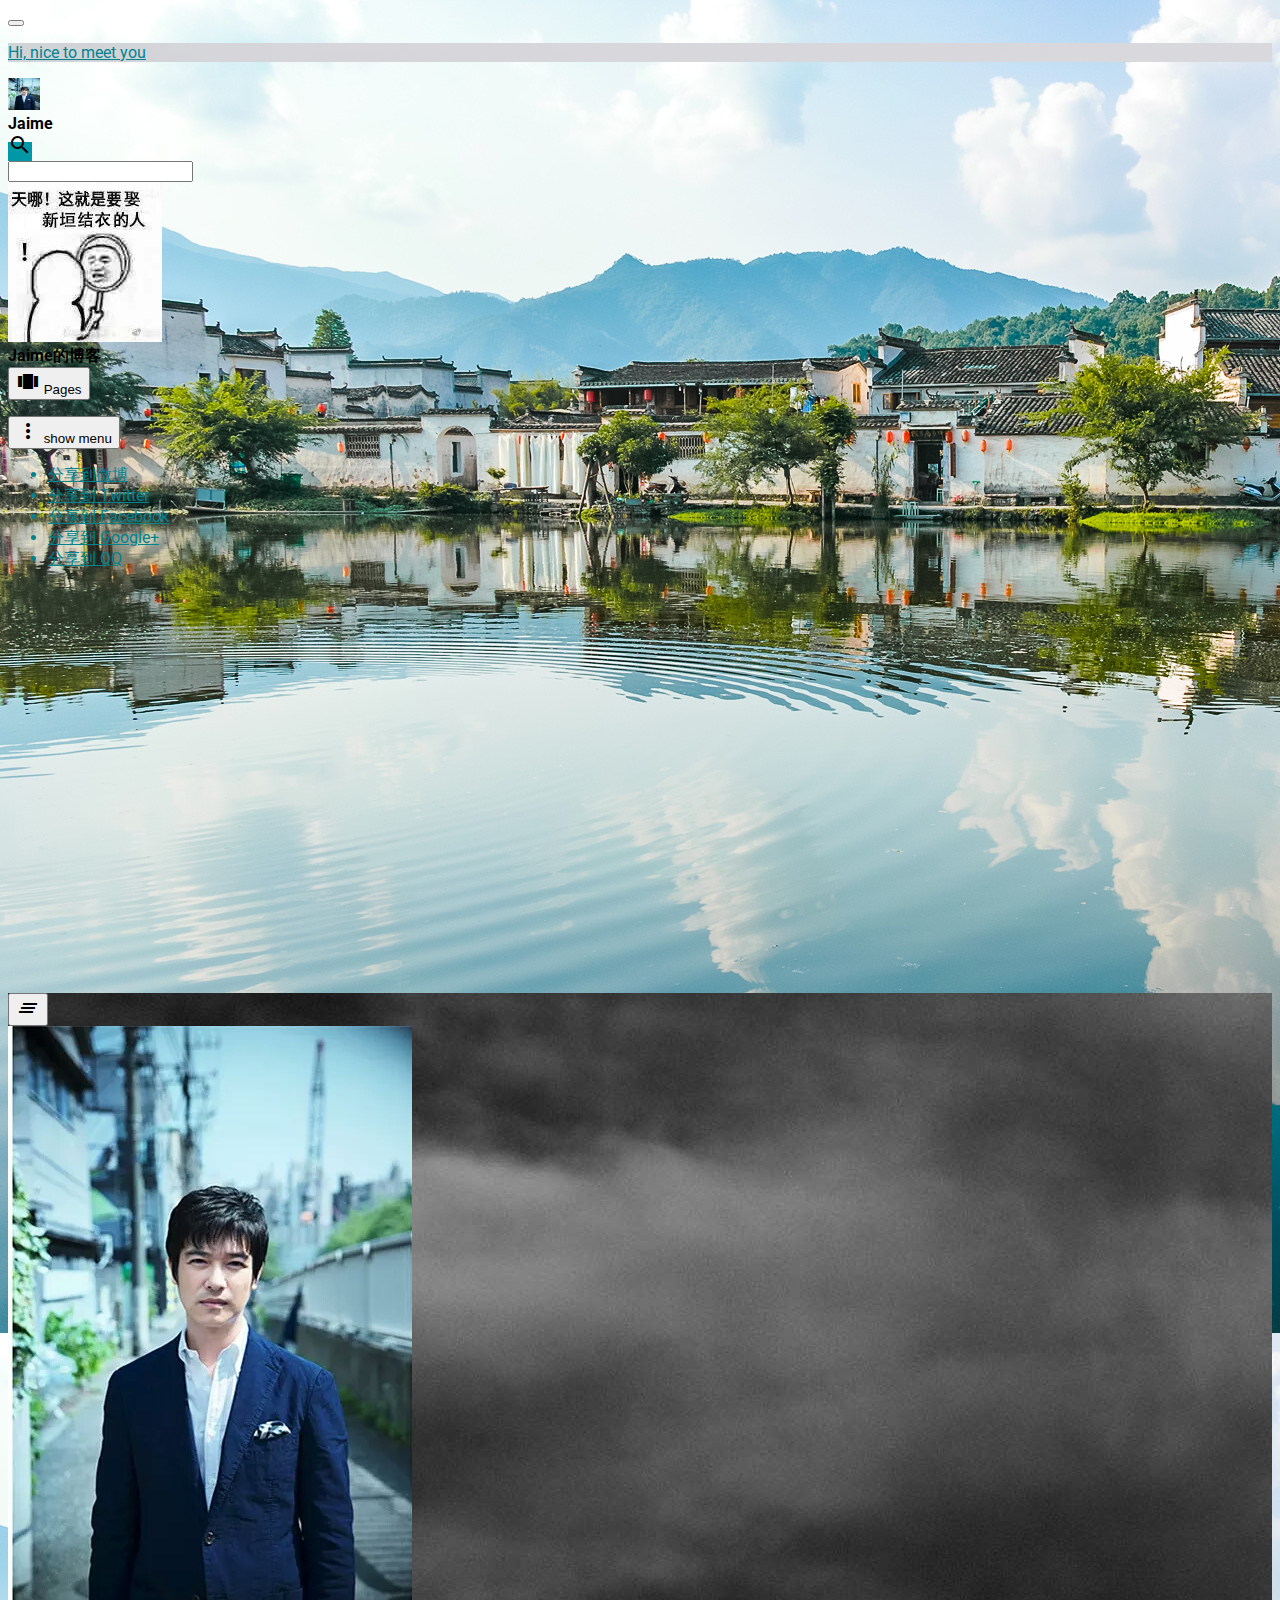
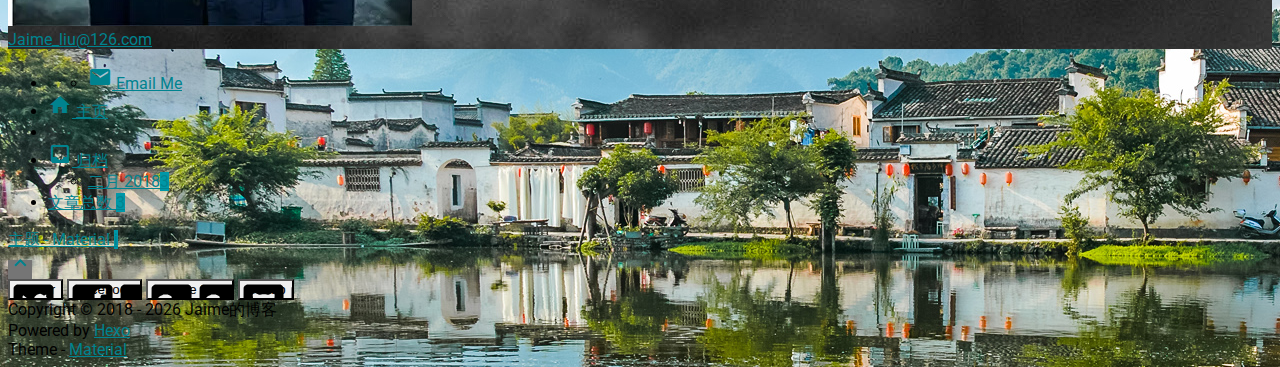
==== commit d586a2f9: "Site updated: 2018-02-07 21:35:21" ====
--- a/index.html
+++ b/index.html
@@ -231,12 +231,7 @@
 
     <style>
       body{
-        background-color: #F5F5F5;
-      }
-
-      /* blog_info bottom background */
-      #scheme-Paradox .material-layout .something-else .mdl-card__supporting-text{
-        background-color: #fff;
+        background-image: url(/img/bg.jpg);
       }
     </style>
 
@@ -307,7 +302,7 @@
 <div class="mdl-card mdl-shadow--2dp daily-pic mdl-cell mdl-cell--8-col index-top-block">
 
     <!-- Pic & Slogan -->
-    <div class="mdl-card__media mdl-color-text--grey-50" style="background-image:url(/img/daily_pic.png)">
+    <div class="mdl-card__media mdl-color-text--grey-50" style="background-image:url(/img/daily_pic.jpg)">
         <p class="index-top-block-slogan"><a href="#">
         
             
@@ -321,7 +316,7 @@
     <div class="mdl-card__supporting-text meta mdl-color-text--grey-600">
         <!-- Author Avatar -->
         <div id="author-avatar">
-            <img src="/img/avatar.png" width="32px" height="32px" alt="avatar">
+            <img src="/img/avatar.jpg" width="32px" height="32px" alt="avatar">
         </div>
         <div>
             <strong>Jaime</strong>
@@ -357,7 +352,7 @@
     <!-- LOGO -->
     <div class="something-else-logo mdl-color--white mdl-color-text--grey-600">
         <a href="#" target="_blank">
-            <img src="/img/logo.png" alt="logo" />
+            <img src="/img/logo.jpg" alt="logo" />
         </a>
     </div>
 
@@ -474,7 +469,7 @@
         <div id="post_entry-left-info" class="mdl-card__supporting-text meta mdl-color-text--grey-600 ">
             <!-- Author Avatar -->
             <div id="author-avatar">
-                <img src="/img/avatar.png" width="44px" height="44px" alt="Jaime's avatar">
+                <img src="/img/avatar.jpg" width="44px" height="44px" alt="Jaime's avatar">
             </div>
             <div>
                 <strong>Jaime</strong>
@@ -533,7 +528,7 @@
         <div id="post_entry-left-info" class="mdl-card__supporting-text meta mdl-color-text--grey-600 ">
             <!-- Author Avatar -->
             <div id="author-avatar">
-                <img src="/img/avatar.png" width="44px" height="44px" alt="Jaime's avatar">
+                <img src="/img/avatar.jpg" width="44px" height="44px" alt="Jaime's avatar">
             </div>
             <div>
                 <strong>Jaime</strong>
@@ -592,7 +587,7 @@
         <div id="post_entry-left-info" class="mdl-card__supporting-text meta mdl-color-text--grey-600 ">
             <!-- Author Avatar -->
             <div id="author-avatar">
-                <img src="/img/avatar.png" width="44px" height="44px" alt="Jaime's avatar">
+                <img src="/img/avatar.jpg" width="44px" height="44px" alt="Jaime's avatar">
             </div>
             <div>
                 <strong>Jaime</strong>
@@ -651,7 +646,7 @@
 <aside id="sidebar" class="sidebar sidebar-colored sidebar-fixed-left" role="navigation">
     <div id="sidebar-main">
         <!-- Sidebar Header -->
-        <div class="sidebar-header header-cover" style="background-image: url(/img/sidebar_header.png);">
+        <div class="sidebar-header header-cover" style="background-image: url(/img/sidebar_header.jpeg);">
     <!-- Top bar -->
     <div class="top-bar"></div>
 
@@ -666,7 +661,7 @@
 
     <!-- Sidebar Avatar -->
     <div class="sidebar-image">
-        <img src="/img/avatar.png" alt="Jaime's avatar">
+        <img src="/img/avatar.jpg" alt="Jaime's avatar">
     </div>
 
     <!-- Sidebar Email -->
@@ -684,7 +679,7 @@
         <ul id="settings-dropdown" class="dropdown-menu">
             
                 <li>
-                    <a href="#" target="_blank" title="Email Me">
+                    <a href="Jaime_liu@126" target="_blank" title="Email Me">
                         
                             <i class="material-icons sidebar-material-icons sidebar-indent-left1pc-element">email</i>
                         
@@ -705,6 +700,8 @@
                 主页
             </a>
         </li>
+        
+            <li class="divider"></li>
         
     
 
@@ -734,6 +731,14 @@
 
     <!-- Article Number  -->
     
+        <li>
+            <a href="/archives">
+                文章总数
+                <span class="sidebar-badge">3</span>
+            </a>
+        </li>
+        
+    
 </ul>
 
 
@@ -863,7 +868,7 @@
 
         <!--Copyright-->
         <div id="copyright">
-            Copyright&nbsp;©<script type="text/javascript">var fd = new Date();document.write("&nbsp;" + fd.getFullYear() + "&nbsp;");</script>Jaime的博客
+            Copyright&nbsp;©&nbsp;2018&nbsp;-<script type="text/javascript">var fd = new Date();document.write("&nbsp;" + fd.getFullYear() + "&nbsp;");</script>Jaime的博客
         </div>
 
         <!-- Paradox Footer Right Section -->
@@ -920,6 +925,10 @@
 
 
 
+    
+        <script>lsloader.load("js/smoothscroll.js","/Jaimell.github.io/js/smoothscroll.js?lOy/ACj5suSNi7ZVFVbpFQ==")</script>
+    
+
 
 
 
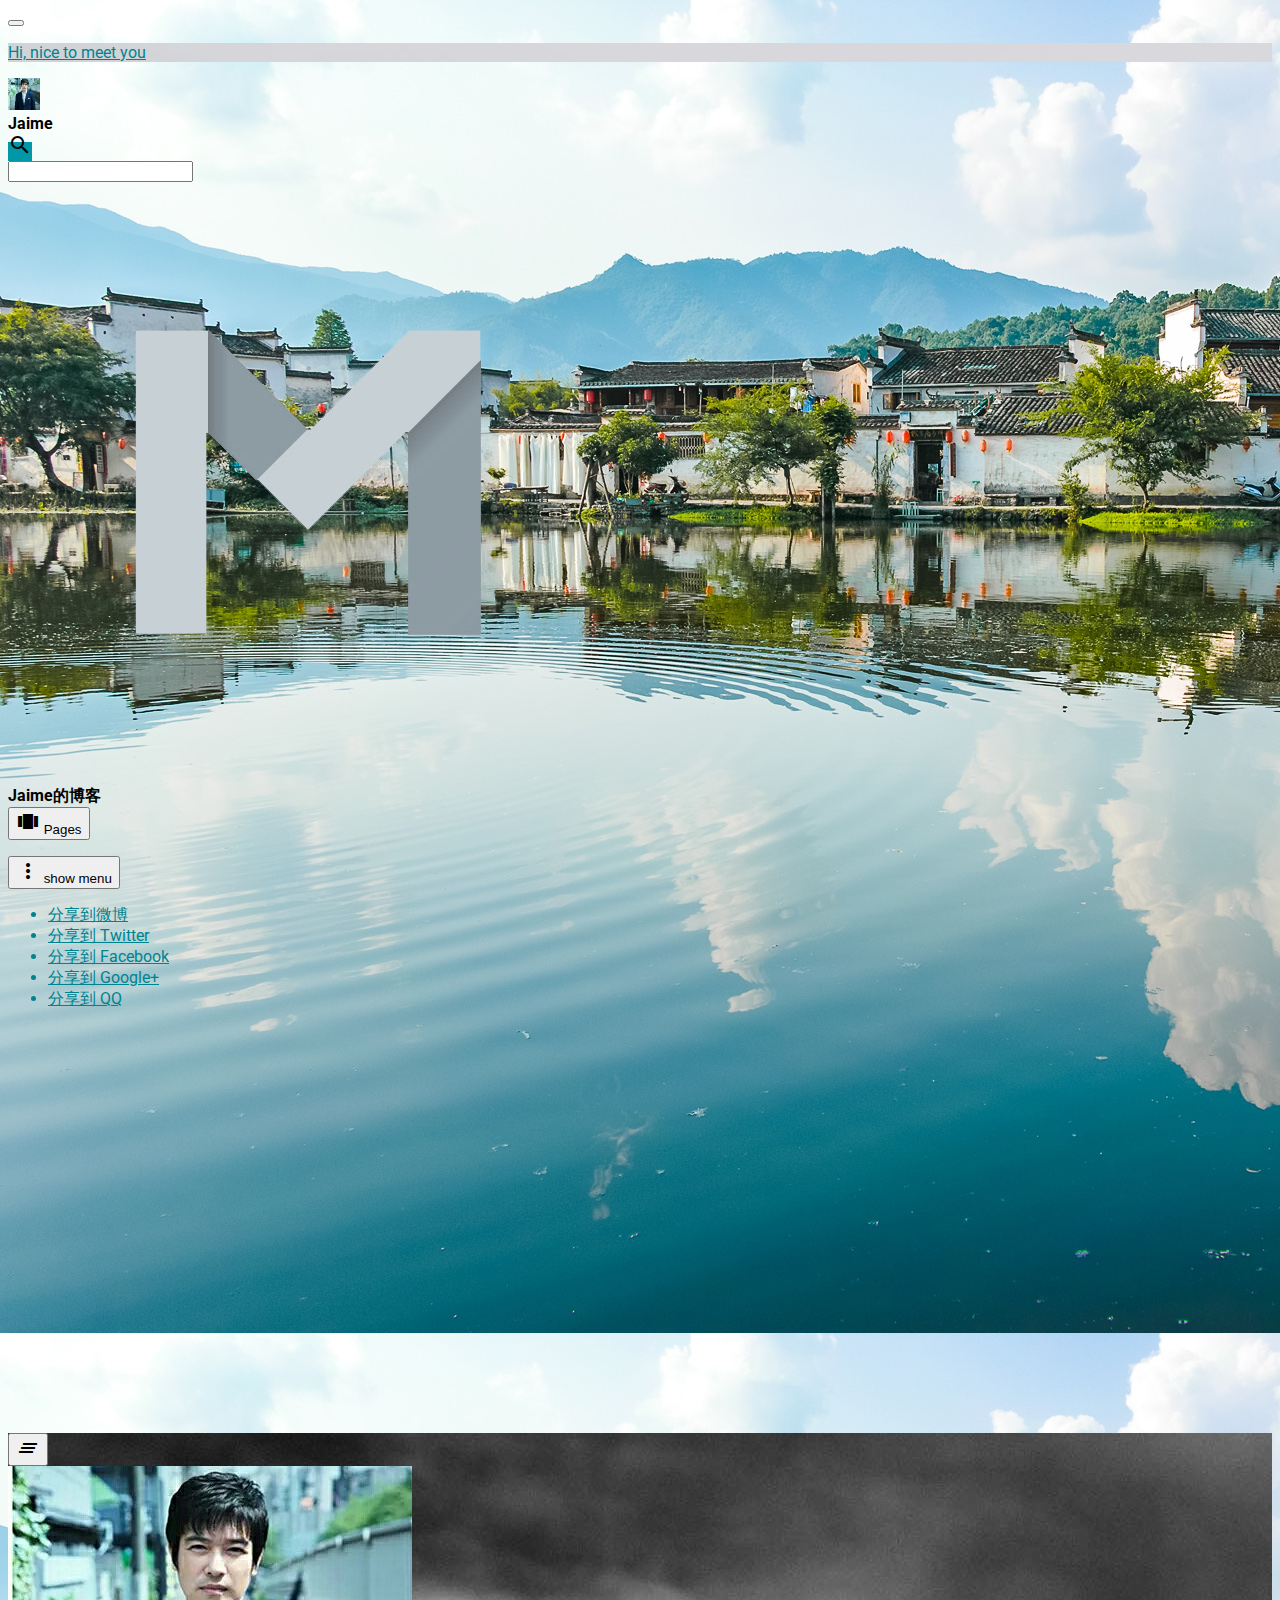
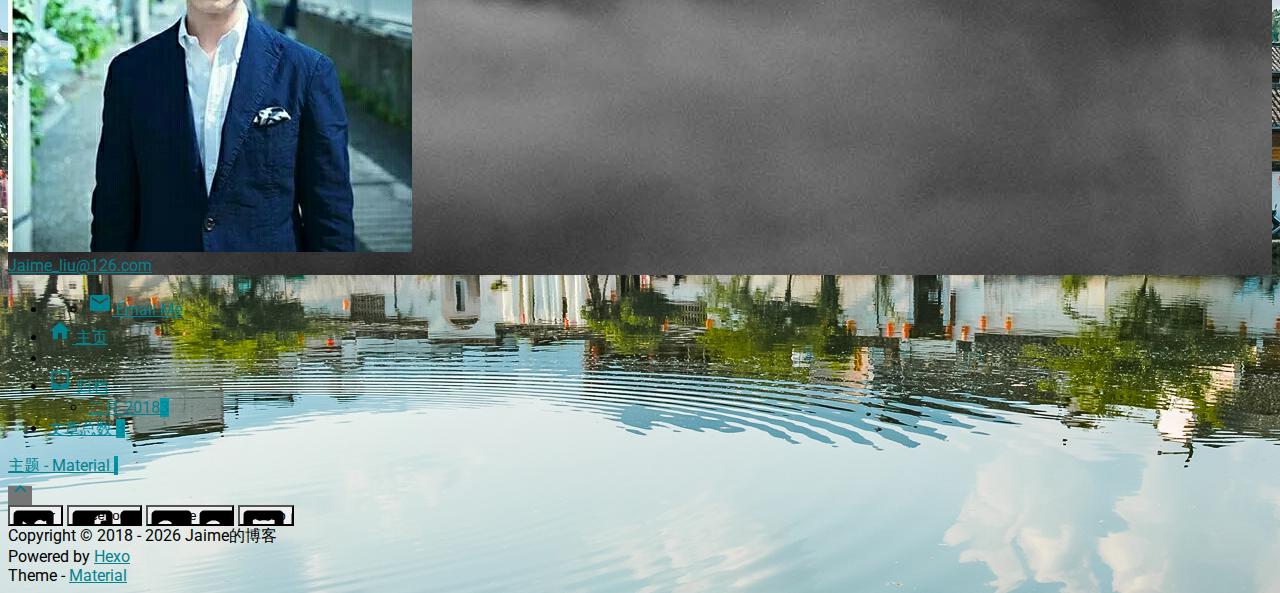
==== commit 2bdf00b7: "Site updated: 2018-02-07 22:36:31" ====
--- a/index.html
+++ b/index.html
@@ -352,7 +352,7 @@
     <!-- LOGO -->
     <div class="something-else-logo mdl-color--white mdl-color-text--grey-600">
         <a href="#" target="_blank">
-            <img src="/img/logo.jpg" alt="logo" />
+            <img src="/img/logo.png" alt="logo" />
         </a>
     </div>
 
